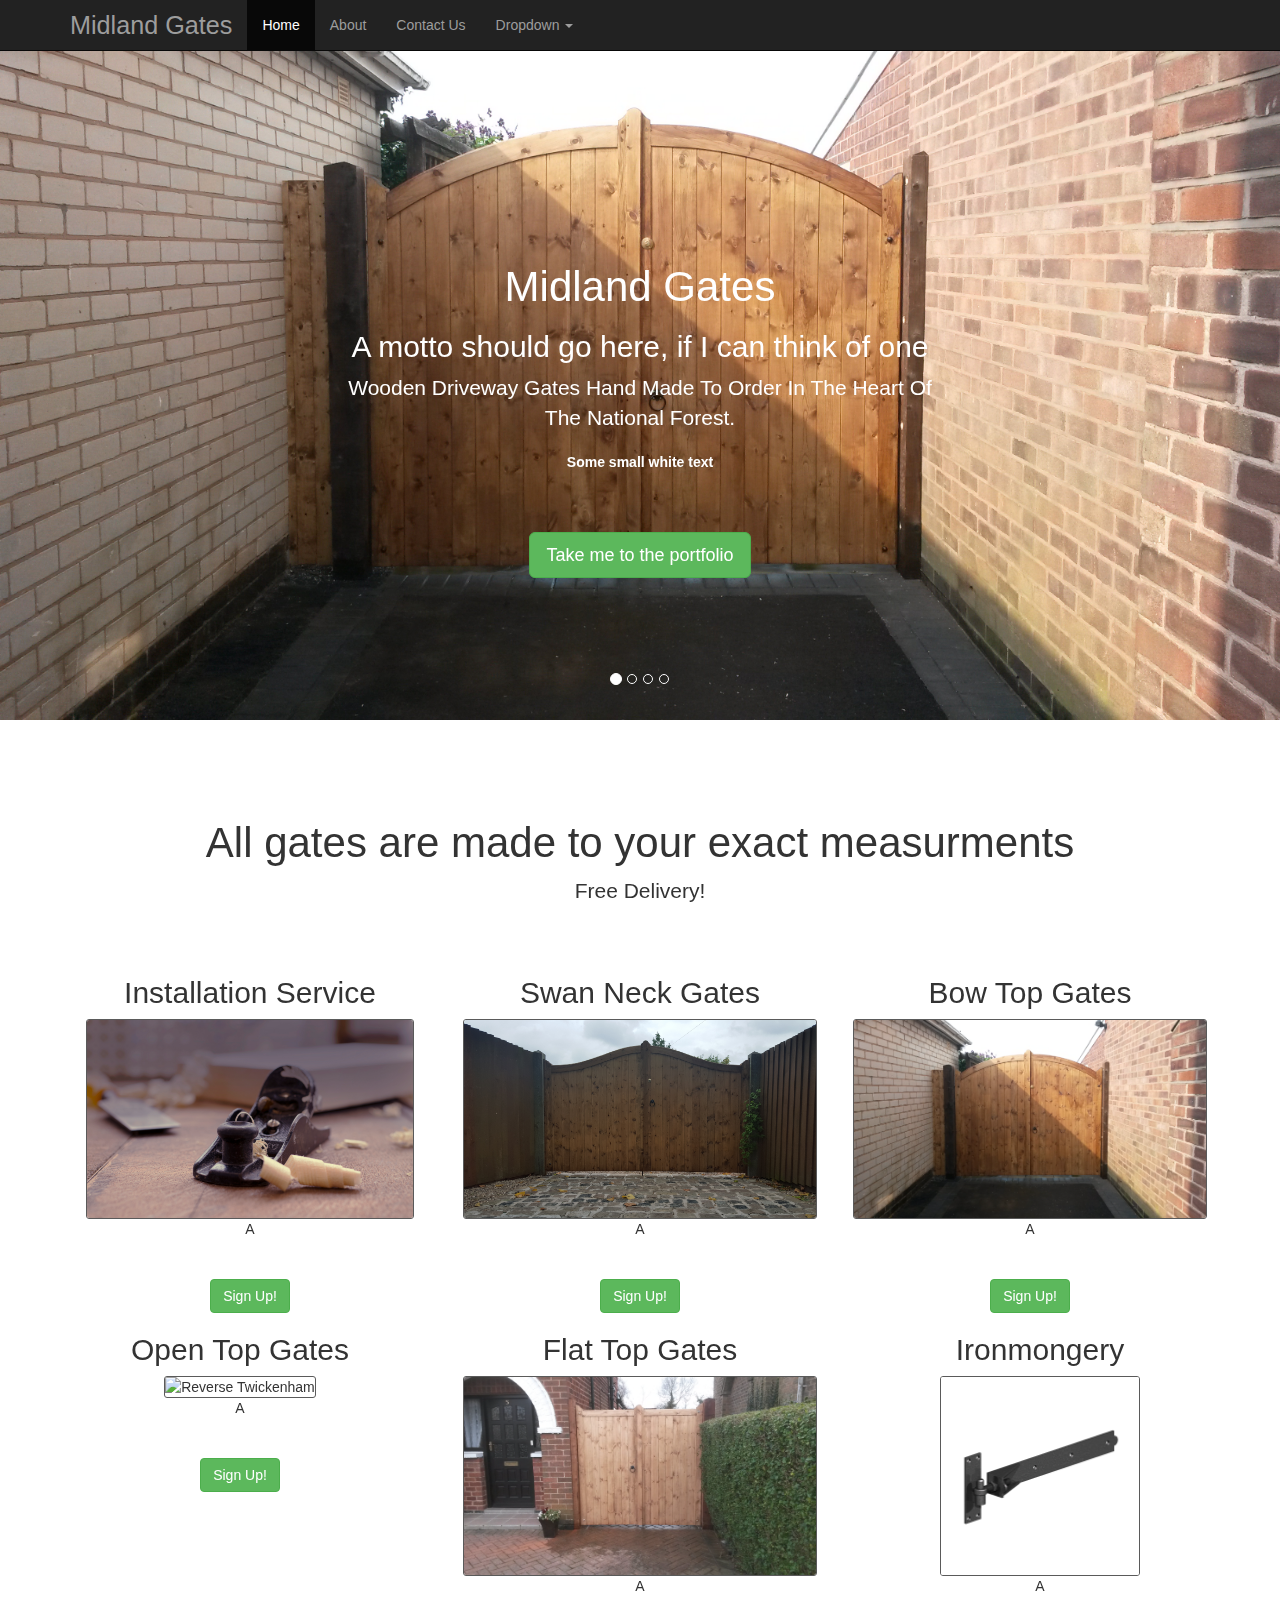
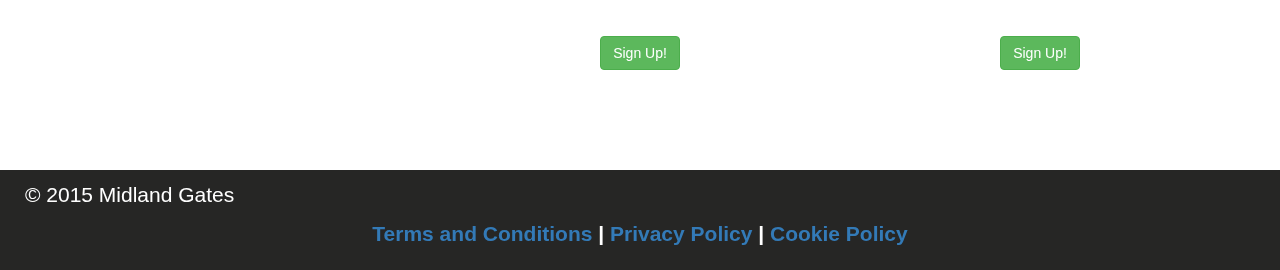
==== index.html @ 7274459f "Index Sync" ====
<!DOCTYPE html>
<html lang="en">
  <head>
    <meta charset="utf-8">
    <meta http-equiv="X-UA-Compatible" content="IE=edge">
    <meta name="viewport" content="width=device-width, initial-scale=1">
    <!-- The above 3 meta tags *must* come first in the head; any other head content must come *after* these tags -->
    <meta name="description" content="">
    <meta name="author" content="">
    <link rel="icon" href="../../favicon.ico">
    <title>Midland Gates</title>

    <!-- Bootstrap -->
    <link href="css/bootstrap.min.css" rel="stylesheet">

    <!-- HTML5 shim and Respond.js for IE8 support of HTML5 elements and media queries -->
    <!-- WARNING: Respond.js doesn't work if you view the page via file:// -->
    <!--[if lt IE 9]>
      <script src="https://oss.maxcdn.com/html5shiv/3.7.2/html5shiv.min.js"></script>
      <script src="https://oss.maxcdn.com/respond/1.4.2/respond.min.js"></script>      
    <![endif]-->
   <link rel="stylesheet" type="text/css" href="css/styles.css">
   <script src="https://ajax.googleapis.com/ajax/libs/jquery/1.11.3/jquery.min.js"></script>
  <script src="http://maxcdn.bootstrapcdn.com/bootstrap/3.3.5/js/bootstrap.min.js"></script>
<style>
  .carousel-inner > .item > img,
  .carousel-inner > .item > a > img {

  }

  
</style>
   
  </head>
  <body> 
      <nav>
    <div class="navbar navbar-inverse navbar-fixed-top">      
      <div class="container">   
        <div class="navbar-header">          
          <a href="" class="navbar-brand">Midland Gates</a>        
          <button type="button" class="navbar-toggle" data-toggle="collapse" data-target=".navbar-collapse">            
            <span class="sr-only">Toggle Navigation</span>            
            <span class="icon-bar"></span>
            <span class="icon-bar"></span>
            <span class="icon-bar"></span>            
          </button>                
        </div>
        
        <div class="collapse navbar-collapse">          
          <ul class="nav navbar-nav">            
            <li class="active"><a href="index.html">Home</a></li>
            <li><a href="about.html">About</a></li>
            <li><a href="contact-us.html">Contact Us</a></li>                    
            <li class="dropdown">
              <a href="#" class="dropdown-toggle" data-toggle="dropdown" role="button" aria-haspopup="true" aria-expanded="false">Dropdown <span class="caret"></span></a>
              <ul class="dropdown-menu">
                <li><a href="#">Action</a></li>
                <li><a href="#">Another action</a></li>
                <li><a href="#">Something else here</a></li>
                <li role="separator" class="divider"></li>
                <li class="dropdown-header">Nav header</li>
                <li><a href="#">Separated link</a></li>
                <li><a href="#">One more separated link</a></li>
              </ul>
            </li>
                           
        </div>        
      </div>           
    </div>    
  </div>
      </nav>
  <div id="home"></div>
  <div class="contentContainer" id="topContainer">
    
      <div class="" id="homeCarousel">
          <div id="myCarousel" class="carousel slide" data-ride="carousel">
              <!-- Indicators -->
              <ol class="carousel-indicators" >
                  <li data-target="#myCarousel" data-slide-to="0" class="active"></li>
                  <li data-target="#myCarousel" data-slide-to="1"></li>
                  <li data-target="#myCarousel" data-slide-to="2"></li>
                  <li data-target="#myCarousel" data-slide-to="3"></li>
              </ol>
              
              <!-- Wrapper for slides -->
              <div class="carousel-inner" role="listbox">
                  <div class="item active">
                      <img class="caroIMG" src="images/bt1.jpg" alt="Chania">
                  </div>
                  
                  <div class="item">
                      <img class="caroIMG" src="images/rt1.jpg" alt="Chania">
                  </div>
                  
                  <div class="item">
                      <img class="caroIMG" src="images/plane.jpg" alt="Flower">
                  </div>
                  
                  <div class="item">
                      <img class="caroIMG" src="images/s1.jpg" alt="Flower">
                  </div>
              </div>
              
              <!-- Left and right controls -->
              
              
          </div>
      </div>
    
    <div class="row" id="headerRow">
      
      
      
      <div class="col-md-6 col-md-offset-3" id="topRow">
        
        
        
      <h1>Midland Gates</h1>
      <h2>A motto should go here, if I can think of one</h2>
      <p class="lead">Wooden Driveway Gates Hand Made To Order In The Heart Of The National Forest.</p>      
      <p class="bold whiteText">Some small white text</p>      
      <form class="marginTop">        
          <input type="submit" class="btn btn-success btn-lg marginTop" value="Take me to the portfolio"/>               
      </form>
      
      </div>      
    </div>         
  </div>

  <div class="container contentContainer" id="about">
  
    <div class="row" class="center">
      <h1 class="center title">All gates are made to your exact measurments</h1>
      <p class="lead center marginBottom">Free Delivery!</p>
    </div>
  
    <div class="row marginBottom center">
      <div class="col-md-4">      
        <h2>Installation Service</h2>
        <img class="imgClass" src="images/plane.jpg" alt="Reverse Twickenham">
        <p>A</p>
        <button class="btn btn-success marginTop">Sign Up!</button>
      </div>
      <div class="col-md-4">      
        <h2>Swan Neck Gates</h2>
        <img class="imgClass" src="images/s2.jpg" alt="Swan Neck Gates">
        <p>A</p>
        <button class="btn btn-success marginTop">Sign Up!</button>
      </div>
      <div class="col-md-4">      
        <h2>Bow Top Gates</h2>
        <img class="imgClass" src="images/bt1.jpg" alt="Swan Neck Gates">
        <p>A</p>
        
        <button class="btn btn-success marginTop">Sign Up!</button>
      </div>
      
      <div class="row marginBottom center">
      <div class="col-md-4">      
        <h2>Open Top Gates</h2>
        <img class="imgClass" src="images/sp1.jpg" alt="Reverse Twickenham">
        <p>A</p>
        <button class="btn btn-success marginTop">Sign Up!</button>
      </div>
      <div class="col-md-4">      
        <h2>Flat Top Gates</h2>
        <img class="imgClass" src="images/ft1.jpg" alt="Swan Neck Gates">
        <p>A</p>
        <button class="btn btn-success marginTop">Sign Up!</button>
      </div>
      <div class="col-md-4">      
        <h2>Ironmongery</h2>
        <img class="imgClass" src="images/hinge1.jpg" alt="Swan Neck Gates">
        <p>A</p>
        
        <button class="btn btn-success marginTop">Sign Up!</button>
      </div>
      
      </div>
    </div>    
  </div>
  
  
  <div class="container whiteText" id="footer">                  
    <p class="lead textMargin">&copy; 2015 Midland Gates</p>
    <p class="lead center bold"> <a href="">Terms and Conditions</a> | <a href="">Privacy Policy</a> | <a href="">Cookie Policy</a></p>
  </div>
  

   


    <!-- jQuery (necessary for Bootstrap's JavaScript plugins) -->
    <script src="https://ajax.googleapis.com/ajax/libs/jquery/1.11.3/jquery.min.js"></script>
    <!-- Include all compiled plugins (below), or include individual files as needed -->
    <script src="js/bootstrap.min.js"></script>    
    <script src="js/homePageOnLoad.js"></script>
    <script>$('.dropdown-toggle').dropdown()</script>  
  </body>
</html>
---- css/styles.css ----
.navbar-brand{
  font-size:1.8em;
}

#topContainer {
/*  background-image: url('../images/s3.JPG');*/
  width:100%;
  background-size:cover;
}

#topRow {
  margin-top:100px;
  text-align:center;
}

#topRow h1{
  font-size:300%
}

.bold{
  font-weight: bold;
}

.marginTop{
  margin-top:30px;
}

.center{
  text-align: center;
}

.title{
  margin-top:100px;
  font-size:300%;
}

.marginBottom{
  margin-bottom:50px;
}

#footer{
  background-color:#262625;
  padding-top:0px;
  width:100%;
  height: 100px;
  
  bottom: 0;
  left: 0;
}

.appstoreImage{
  width:300px;
  margin-top:50px;
}

.whiteText{
  color:white;
}

.imgClass{
  border-radius: 3px;
  border: solid 1px #5a5a5a;
  height:200px;
}

.textMargin{
  margin: 10px;
}

#headerRow {
    color: white;
    z-index: 3;
}

#homeCarousel {
    position: absolute;
    z-index: -1;
}
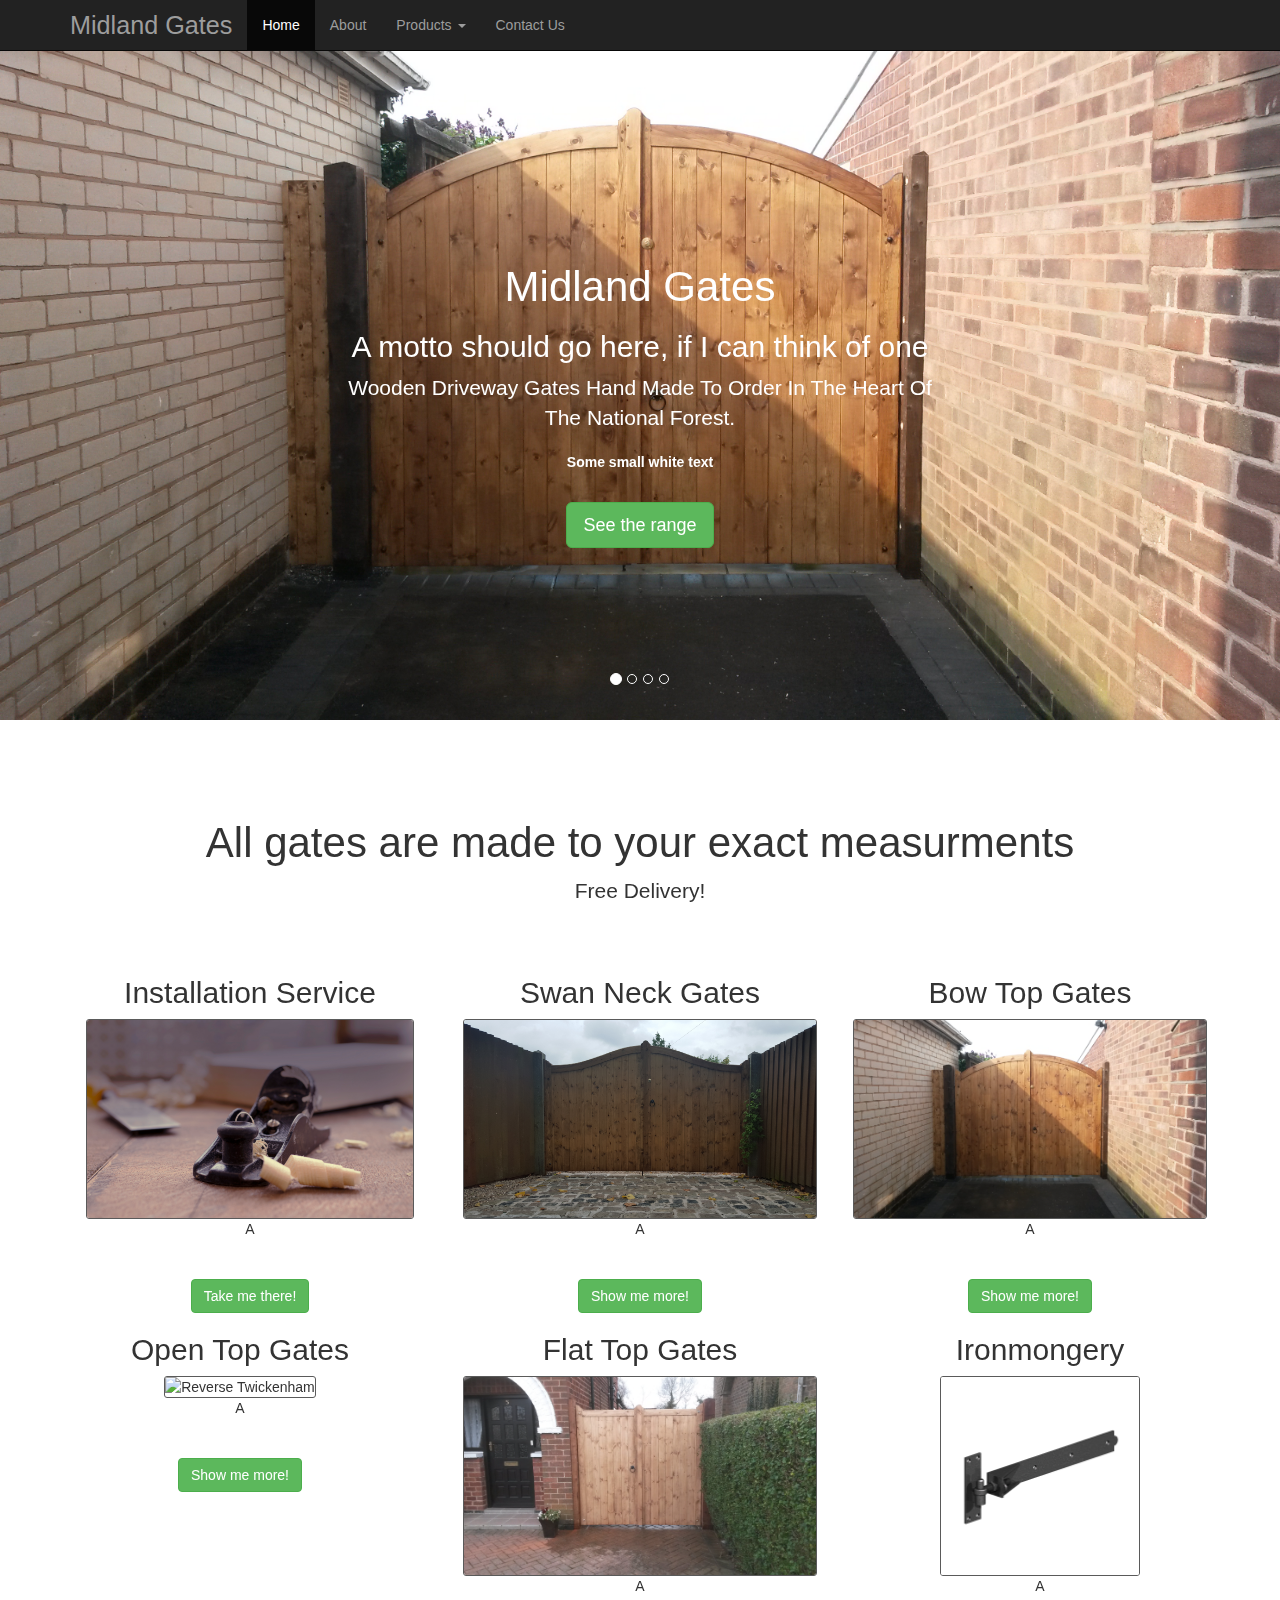
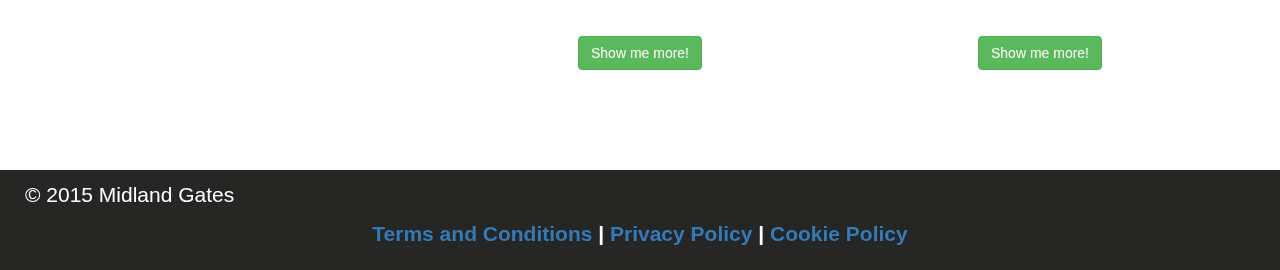
==== commit d726feed: "Added text + links to dropdown and added buttons with links" ====
--- a/index.html
+++ b/index.html
@@ -50,22 +50,23 @@
           <ul class="nav navbar-nav">            
             <li class="active"><a href="index.html">Home</a></li>
             <li><a href="about.html">About</a></li>
-            <li><a href="contact-us.html">Contact Us</a></li>                    
-            <li class="dropdown">
-              <a href="#" class="dropdown-toggle" data-toggle="dropdown" role="button" aria-haspopup="true" aria-expanded="false">Dropdown <span class="caret"></span></a>
+               <li class="dropdown">
+              <a href="#" class="dropdown-toggle" data-toggle="dropdown" role="button" aria-haspopup="true" aria-expanded="false">Products <span class="caret"></span></a>
               <ul class="dropdown-menu">
-                <li><a href="#">Action</a></li>
-                <li><a href="#">Another action</a></li>
-                <li><a href="#">Something else here</a></li>
+                <li><a href="swan-neck-gates.html">Swan Neck Gates</a></li>
+                <li><a href="bow-top-gates.html">Bow Top Gates</a></li>
+                <li><a href="flat-top-gates.html">Flat Top Gates</a></li>
+                <li><a href="open-top-gates.html">Open Top Gates</a></li>
                 <li role="separator" class="divider"></li>
-                <li class="dropdown-header">Nav header</li>
-                <li><a href="#">Separated link</a></li>
-                <li><a href="#">One more separated link</a></li>
-              </ul>
-            </li>
-                           
-        </div>        
-      </div>           
+<!--                <li class="dropdown-header">Nav header</li>-->
+                <li><a href="ironmongery.html">Ironmongery</a></li>
+                <li><a href="installation.html">Installation Service</a></li>
+               </ul>
+               </li>
+               <li><a href="contact-us.html">Contact Us</a></li>              
+            </ul>       
+          </div>        
+        </div>           
     </div>    
   </div>
       </nav>
@@ -119,15 +120,15 @@
       <h2>A motto should go here, if I can think of one</h2>
       <p class="lead">Wooden Driveway Gates Hand Made To Order In The Heart Of The National Forest.</p>      
       <p class="bold whiteText">Some small white text</p>      
-      <form class="marginTop">        
-          <input type="submit" class="btn btn-success btn-lg marginTop" value="Take me to the portfolio"/>               
+      <form class="marginTop">    
+        <a href="#mainContent" class="btn btn-success btn-lg" role="button">See the range</a>
       </form>
       
       </div>      
     </div>         
   </div>
 
-  <div class="container contentContainer" id="about">
+  <div class="container contentContainer" id="mainContent">
   
     <div class="row" class="center">
       <h1 class="center title">All gates are made to your exact measurments</h1>
@@ -139,20 +140,19 @@
         <h2>Installation Service</h2>
         <img class="imgClass" src="images/plane.jpg" alt="Reverse Twickenham">
         <p>A</p>
-        <button class="btn btn-success marginTop">Sign Up!</button>
+        <a href="installation.html" class="btn btn-success marginTop" role="button">Take me there!</a>
       </div>
       <div class="col-md-4">      
         <h2>Swan Neck Gates</h2>
         <img class="imgClass" src="images/s2.jpg" alt="Swan Neck Gates">
         <p>A</p>
-        <button class="btn btn-success marginTop">Sign Up!</button>
+        <a href="swan-neck-gates.html" class="btn btn-success marginTop" role="button">Show me more!</a>
       </div>
       <div class="col-md-4">      
         <h2>Bow Top Gates</h2>
         <img class="imgClass" src="images/bt1.jpg" alt="Swan Neck Gates">
-        <p>A</p>
-        
-        <button class="btn btn-success marginTop">Sign Up!</button>
+        <p>A</p>        
+        <a href="bow-top-gates.html" class="btn btn-success marginTop" role="button">Show me more!</a>
       </div>
       
       <div class="row marginBottom center">
@@ -160,22 +160,20 @@
         <h2>Open Top Gates</h2>
         <img class="imgClass" src="images/sp1.jpg" alt="Reverse Twickenham">
         <p>A</p>
-        <button class="btn btn-success marginTop">Sign Up!</button>
+       <a href="open-top-gates.html" class="btn btn-success marginTop" role="button">Show me more!</a>
       </div>
       <div class="col-md-4">      
         <h2>Flat Top Gates</h2>
         <img class="imgClass" src="images/ft1.jpg" alt="Swan Neck Gates">
         <p>A</p>
-        <button class="btn btn-success marginTop">Sign Up!</button>
+        <a href="flat-top-gates.html" class="btn btn-success marginTop" role="button">Show me more!</a>
       </div>
       <div class="col-md-4">      
         <h2>Ironmongery</h2>
         <img class="imgClass" src="images/hinge1.jpg" alt="Swan Neck Gates">
-        <p>A</p>
-        
-        <button class="btn btn-success marginTop">Sign Up!</button>
-      </div>
-      
+        <p>A</p>        
+       <a href="ironmongery.html" class="btn btn-success marginTop" role="button">Show me more!</a>
+      </div>      
       </div>
     </div>    
   </div>
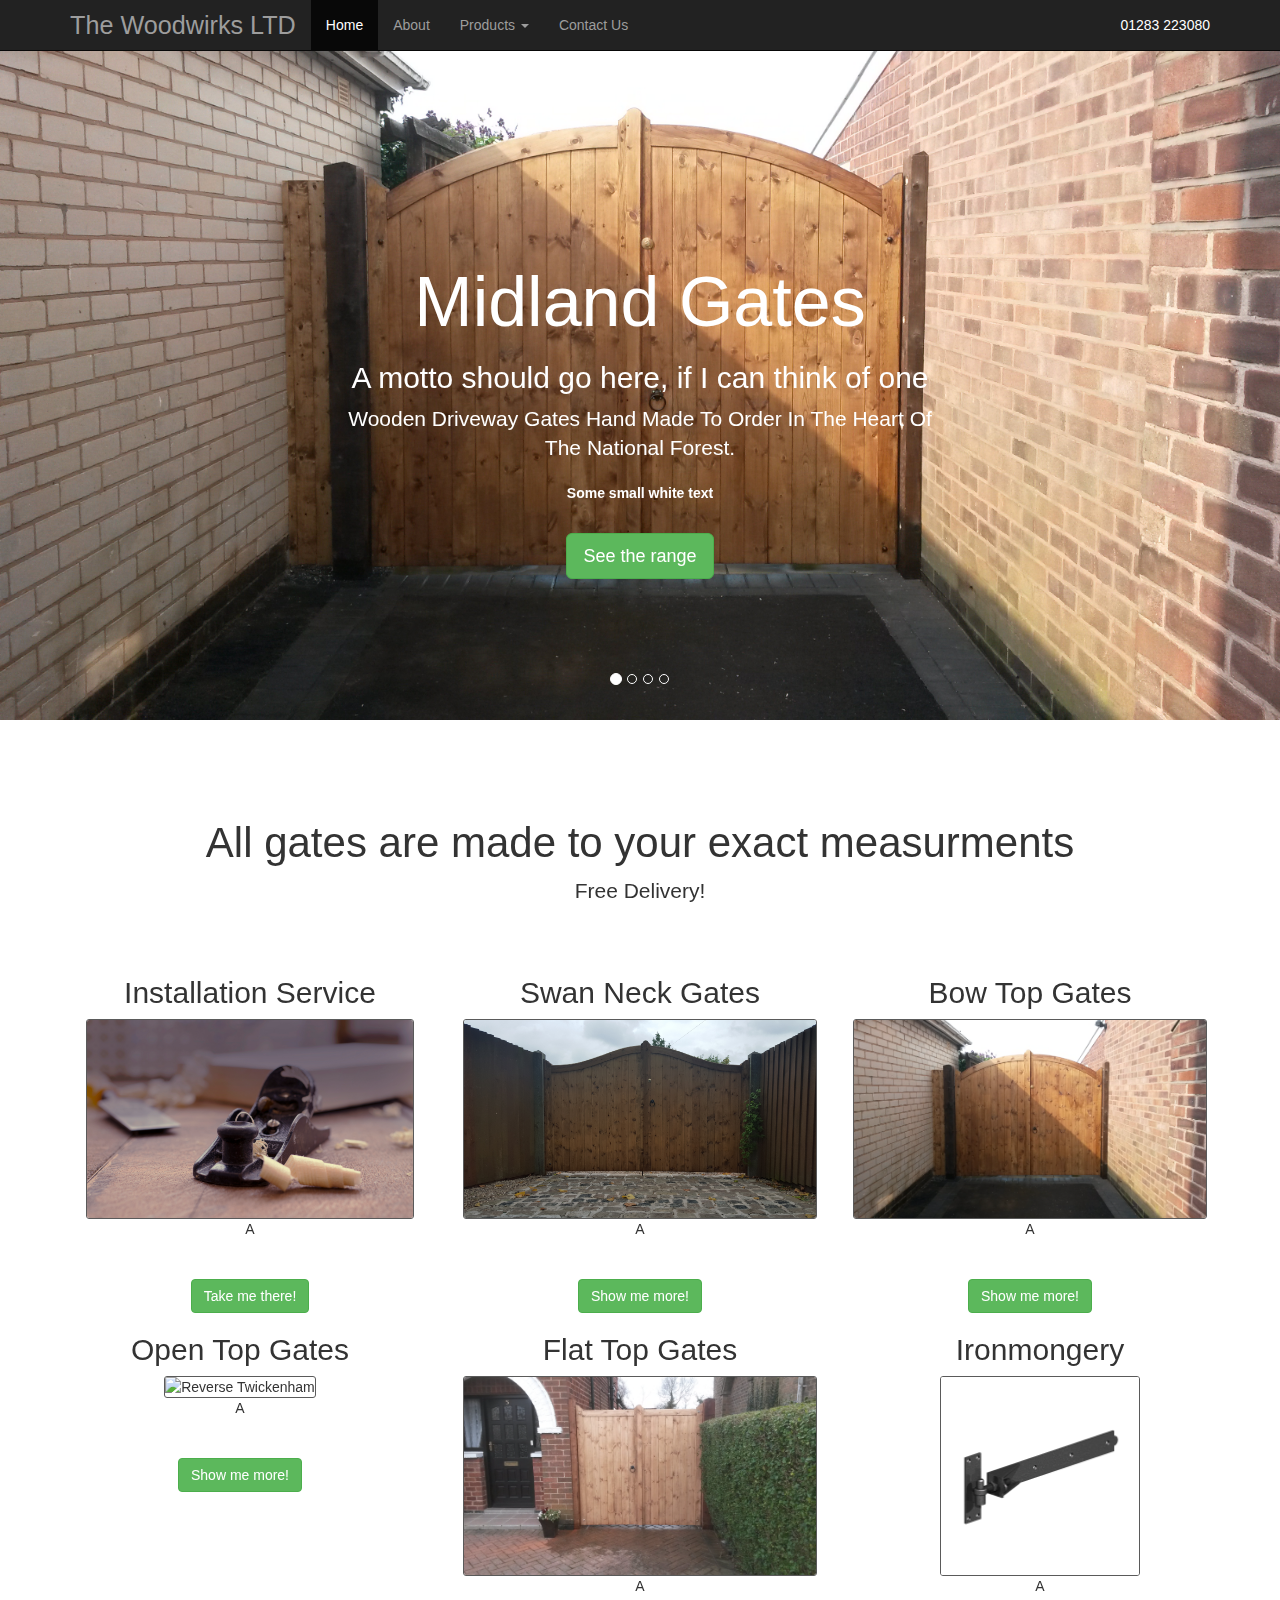
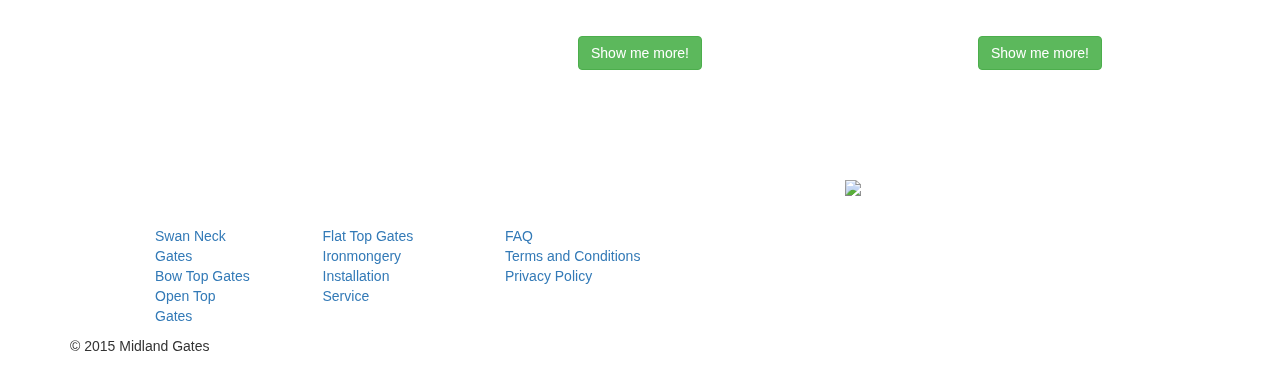
==== commit 26088f88: "Item Update" ====
--- a/index.html
+++ b/index.html
@@ -1,198 +1,228 @@
 <!DOCTYPE html>
 <html lang="en">
-  <head>
+<head>
+    <!-- Meta Data -->
     <meta charset="utf-8">
     <meta http-equiv="X-UA-Compatible" content="IE=edge">
     <meta name="viewport" content="width=device-width, initial-scale=1">
-    <!-- The above 3 meta tags *must* come first in the head; any other head content must come *after* these tags -->
     <meta name="description" content="">
     <meta name="author" content="">
     <link rel="icon" href="../../favicon.ico">
     <title>Midland Gates</title>
 
-    <!-- Bootstrap -->
+    <!-- Links -->
     <link href="css/bootstrap.min.css" rel="stylesheet">
+    <link rel="stylesheet" type="text/css" href="css/styles.css">
+    <script src="https://ajax.googleapis.com/ajax/libs/jquery/1.11.3/jquery.min.js"></script>
+    <script src="http://maxcdn.bootstrapcdn.com/bootstrap/3.3.5/js/bootstrap.min.js"></script>
+   
+</head>
+<body> 
+    
+    <!-- Nav-Bar Section  -->
+    <section>  
+        <nav>
+            <div class="navbar navbar-inverse navbar-fixed-top">      
+                <div class="container">   
+                    <div class="navbar-header">          
+                        <a href="" class="navbar-brand">The Woodwirks LTD</a>        
+                        <button type="button" class="navbar-toggle" data-toggle="collapse" data-target=".navbar-collapse">            
+                            <span class="sr-only">Toggle Navigation</span>            
+                            <span class="icon-bar"></span>
+                            <span class="icon-bar"></span>
+                            <span class="icon-bar"></span>            
+                        </button>                
+                    </div>
+                    
+                    <div class="collapse navbar-collapse">          
+                        <ul class="nav navbar-nav">            
+                            <li class="active"><a href="index.html">Home</a></li>
+                            <li><a href="about.html">About</a></li>
+                            <li class="dropdown">
+                                <a href="#" class="dropdown-toggle" data-toggle="dropdown" role="button" aria-haspopup="true" aria-expanded="false">Products <span class="caret"></span></a>
+                                <ul class="dropdown-menu">
+                                    <li><a href="swan-neck-gates.html">Swan Neck Gates</a></li>
+                                    <li><a href="bow-top-gates.html">Bow Top Gates</a></li>
+                                    <li><a href="flat-top-gates.html">Flat Top Gates</a></li>
+                                    <li><a href="open-top-gates.html">Open Top Gates</a></li>
+                                    <li role="separator" class="divider"></li>
+                                    <li class="dropdown-header">Nav header</li>
+                                    <li><a href="ironmongery.html">Ironmongery</a></li>
+                                    <li><a href="installation.html">Installation Service</a></li>
+                                </ul>
+                            </li>
+                            <li><a href="contact-us.html">Contact Us</a></li>              
+                        </ul>  
+                        <ul class="nav navbar-inverse navbar-right navbar-nav"><li><a style="color: white" href="tel:+441283223080">01283 223080</a></li></ul>
+                    </div>        
+                </div>           
+            </div>    
+        </nav>
+    </section>
+            
+    <!-- Header Slider Section -->
+    <section>
+    <!--    <div id="home"></div>-->
+        <div class="contentContainer" id="topContainer">
+                
+                <div class="" id="homeCarousel">
+                    <div id="myCarousel" class="carousel slide" data-ride="carousel">
+                        <!-- Indicators -->
+                        <ol class="carousel-indicators" >
+                            <li data-target="#myCarousel" data-slide-to="0" class="active"></li>
+                            <li data-target="#myCarousel" data-slide-to="1"></li>
+                            <li data-target="#myCarousel" data-slide-to="2"></li>
+                            <li data-target="#myCarousel" data-slide-to="3"></li>
+                        </ol>
+                        
+                        <!-- Wrapper for slides -->
+                        <div class="carousel-inner" role="listbox">
+                            <div class="item active">
+                                <img class="caroIMG" src="images/bt1.jpg" alt="Chania">
+                            </div>
+                            
+                            <div class="item">
+                                <img class="caroIMG" src="images/rt1.jpg" alt="Chania">
+                            </div>
+                            
+                            <div class="item">
+                                <img class="caroIMG" src="images/sp1.jpg" alt="Flower">
+                            </div>
+                            
+                            <div class="item">
+                                <img class="caroIMG" src="images/s1.jpg" alt="Flower">
+                            </div>
+                        </div>
+                        
+                        <!-- Left and right controls -->
+                        
+                        
+                    </div>
+                </div>
+                
+                <div class="row" id="headerRow">
+                    
+                    <div class="col-md-6 col-md-offset-3" id="topRow">    
+                        <h1 class="headerContent" style="font-size: 500%">Midland Gates</h1>
+                        <h2>A motto should go here, if I can think of one</h2>
+                        <p class="lead">Wooden Driveway Gates Hand Made To Order In The Heart Of The National Forest.</p>      
+                        <p class="bold whiteText">Some small white text</p>      
+                        <form class="marginTop">    
+                            <a data-link="#mainContent" class="btn btn-success btn-lg animatedScroll" role="button">See the range</a>
+                        </form>                        
+                    </div>
+                    
+                </div>         
+        </div>
+    </section>
+        
+    <!-- Main Content Section -->
+    <section>
+        <div class="container contentContainer" id="mainContent">
+            
+            <div class="row" class="center">
+                <h1 class="center title">All gates are made to your exact measurments</h1>
+                <p class="lead center marginBottom">Free Delivery!</p>
+            </div>
+            
+            <div class="row marginBottom center">
+                
+                <div class="col-md-4">      
+                    <h2>Installation Service</h2>
+                    <img class="imgClass" src="images/plane.jpg" alt="Reverse Twickenham">
+                    <p>A</p>
+                    <a href="installation.html" class="btn btn-success marginTop" role="button">Take me there!</a>
+                </div>
+                
+                <div class="col-md-4">      
+                    <h2>Swan Neck Gates</h2>
+                    <img class="imgClass" src="images/s2.jpg" alt="Swan Neck Gates">
+                    <p>A</p>
+                    <a href="swan-neck-gates.html" class="btn btn-success marginTop" role="button">Show me more!</a>
+                </div>
+                
+                <div class="col-md-4">      
+                    <h2>Bow Top Gates</h2>
+                    <img class="imgClass" src="images/bt1.jpg" alt="Swan Neck Gates">
+                    <p>A</p>        
+                    <a href="bow-top-gates.html" class="btn btn-success marginTop" role="button">Show me more!</a>
+                </div>
+                
+                <div class="row marginBottom center">
+                    <div class="col-md-4">      
+                        <h2>Open Top Gates</h2>
+                        <img class="imgClass" src="images/sp1.jpg" alt="Reverse Twickenham">
+                        <p>A</p>
+                        <a href="open-top-gates.html" class="btn btn-success marginTop" role="button">Show me more!</a>
+                    </div>
+                    <div class="col-md-4">      
+                        <h2>Flat Top Gates</h2>
+                        <img class="imgClass" src="images/ft1.jpg" alt="Swan Neck Gates">
+                        <p>A</p>
+                        <a href="flat-top-gates.html" class="btn btn-success marginTop" role="button">Show me more!</a>
+                    </div>
+                    <div class="col-md-4">      
+                        <h2>Ironmongery</h2>
+                        <img class="imgClass" src="images/hinge1.jpg" alt="Swan Neck Gates">
+                        <p>A</p>        
+                        <a href="ironmongery.html" class="btn btn-success marginTop" role="button">Show me more!</a>
+                    </div>      
+                </div>
+                
+            </div>    
+            
+        </div>
+    </section>
+    
+    <!-- Footer Section -->
+    <section>
+        <div class="container whiteText footerCols">  
+            <div class="col-md-8">
+                <div class="col-md-6">
+                    <h3 style="">Products/Services</h3>
+                    <div class="col-md-6">
+                        <ul>
+                            <li><a>Swan Neck Gates</a></li>
+                            <li><a>Bow Top Gates</a></li>
+                            <li><a>Open Top Gates</a></li>
+                        </ul>    
+                    </div>
+                    <div class="col-md-6">
+                        <ul>
+                            <li><a>Flat Top Gates</a></li>
+                            <li><a>Ironmongery</a></li>
+                            <li><a>Installation Service</a></li>
+                        </ul>
+                    </div>    
+                </div>
+                <div class="col-md-6">
+                    <h3>Mid Col Title</h3>
+                    <ul>
+                        <li><a>FAQ</a></li>
+                        <li><a>Terms and Conditions</a></li>
+                        <li><a>Privacy Policy</a></li>
+                    </ul>
+                </div>
+            </div>
+            <div class="col-md-4" id="rightFooterCol">
+                <img style="padding-top: 10px" src="https://www.paypalobjects.com/webstatic/mktg/Logo/AM_SbyPP_mc_vs_ms_ae_UK.png">
+            </div> 
+        </div>
+        <div class="seperator"></div>
+        
+        <div class="container bottomFooter">
+        <!--      <p class="lead center bold"> <a href="">Terms and Conditions</a> | <a href="">Privacy Policy</a> | <a href="">Cookie Policy</a></p>-->
+        <p>&copy; 2015 Midland Gates</p>
+    </div>
+    </section>
+    
+    <!-- Script Links --> 
+    <section>
+        <script src="https://ajax.googleapis.com/ajax/libs/jquery/1.11.3/jquery.min.js"></script>
+        <script src="js/bootstrap.min.js"></script>    
+        <script src="js/homePageOnLoad.js"></script>
+        <script src="js/linkscroll.js"></script>
+    </section>
 
-    <!-- HTML5 shim and Respond.js for IE8 support of HTML5 elements and media queries -->
-    <!-- WARNING: Respond.js doesn't work if you view the page via file:// -->
-    <!--[if lt IE 9]>
-      <script src="https://oss.maxcdn.com/html5shiv/3.7.2/html5shiv.min.js"></script>
-      <script src="https://oss.maxcdn.com/respond/1.4.2/respond.min.js"></script>      
-    <![endif]-->
-   <link rel="stylesheet" type="text/css" href="css/styles.css">
-   <script src="https://ajax.googleapis.com/ajax/libs/jquery/1.11.3/jquery.min.js"></script>
-  <script src="http://maxcdn.bootstrapcdn.com/bootstrap/3.3.5/js/bootstrap.min.js"></script>
-<style>
-  .carousel-inner > .item > img,
-  .carousel-inner > .item > a > img {
-
-  }
-
-  
-</style>
-   
-  </head>
-  <body> 
-      <nav>
-    <div class="navbar navbar-inverse navbar-fixed-top">      
-      <div class="container">   
-        <div class="navbar-header">          
-          <a href="" class="navbar-brand">Midland Gates</a>        
-          <button type="button" class="navbar-toggle" data-toggle="collapse" data-target=".navbar-collapse">            
-            <span class="sr-only">Toggle Navigation</span>            
-            <span class="icon-bar"></span>
-            <span class="icon-bar"></span>
-            <span class="icon-bar"></span>            
-          </button>                
-        </div>
-        
-        <div class="collapse navbar-collapse">          
-          <ul class="nav navbar-nav">            
-            <li class="active"><a href="index.html">Home</a></li>
-            <li><a href="about.html">About</a></li>
-               <li class="dropdown">
-              <a href="#" class="dropdown-toggle" data-toggle="dropdown" role="button" aria-haspopup="true" aria-expanded="false">Products <span class="caret"></span></a>
-              <ul class="dropdown-menu">
-                <li><a href="swan-neck-gates.html">Swan Neck Gates</a></li>
-                <li><a href="bow-top-gates.html">Bow Top Gates</a></li>
-                <li><a href="flat-top-gates.html">Flat Top Gates</a></li>
-                <li><a href="open-top-gates.html">Open Top Gates</a></li>
-                <li role="separator" class="divider"></li>
-<!--                <li class="dropdown-header">Nav header</li>-->
-                <li><a href="ironmongery.html">Ironmongery</a></li>
-                <li><a href="installation.html">Installation Service</a></li>
-               </ul>
-               </li>
-               <li><a href="contact-us.html">Contact Us</a></li>              
-            </ul>       
-          </div>        
-        </div>           
-    </div>    
-  </div>
-      </nav>
-  <div id="home"></div>
-  <div class="contentContainer" id="topContainer">
-    
-      <div class="" id="homeCarousel">
-          <div id="myCarousel" class="carousel slide" data-ride="carousel">
-              <!-- Indicators -->
-              <ol class="carousel-indicators" >
-                  <li data-target="#myCarousel" data-slide-to="0" class="active"></li>
-                  <li data-target="#myCarousel" data-slide-to="1"></li>
-                  <li data-target="#myCarousel" data-slide-to="2"></li>
-                  <li data-target="#myCarousel" data-slide-to="3"></li>
-              </ol>
-              
-              <!-- Wrapper for slides -->
-              <div class="carousel-inner" role="listbox">
-                  <div class="item active">
-                      <img class="caroIMG" src="images/bt1.jpg" alt="Chania">
-                  </div>
-                  
-                  <div class="item">
-                      <img class="caroIMG" src="images/rt1.jpg" alt="Chania">
-                  </div>
-                  
-                  <div class="item">
-                      <img class="caroIMG" src="images/plane.jpg" alt="Flower">
-                  </div>
-                  
-                  <div class="item">
-                      <img class="caroIMG" src="images/s1.jpg" alt="Flower">
-                  </div>
-              </div>
-              
-              <!-- Left and right controls -->
-              
-              
-          </div>
-      </div>
-    
-    <div class="row" id="headerRow">
-      
-      
-      
-      <div class="col-md-6 col-md-offset-3" id="topRow">
-        
-        
-        
-      <h1>Midland Gates</h1>
-      <h2>A motto should go here, if I can think of one</h2>
-      <p class="lead">Wooden Driveway Gates Hand Made To Order In The Heart Of The National Forest.</p>      
-      <p class="bold whiteText">Some small white text</p>      
-      <form class="marginTop">    
-        <a href="#mainContent" class="btn btn-success btn-lg" role="button">See the range</a>
-      </form>
-      
-      </div>      
-    </div>         
-  </div>
-
-  <div class="container contentContainer" id="mainContent">
-  
-    <div class="row" class="center">
-      <h1 class="center title">All gates are made to your exact measurments</h1>
-      <p class="lead center marginBottom">Free Delivery!</p>
-    </div>
-  
-    <div class="row marginBottom center">
-      <div class="col-md-4">      
-        <h2>Installation Service</h2>
-        <img class="imgClass" src="images/plane.jpg" alt="Reverse Twickenham">
-        <p>A</p>
-        <a href="installation.html" class="btn btn-success marginTop" role="button">Take me there!</a>
-      </div>
-      <div class="col-md-4">      
-        <h2>Swan Neck Gates</h2>
-        <img class="imgClass" src="images/s2.jpg" alt="Swan Neck Gates">
-        <p>A</p>
-        <a href="swan-neck-gates.html" class="btn btn-success marginTop" role="button">Show me more!</a>
-      </div>
-      <div class="col-md-4">      
-        <h2>Bow Top Gates</h2>
-        <img class="imgClass" src="images/bt1.jpg" alt="Swan Neck Gates">
-        <p>A</p>        
-        <a href="bow-top-gates.html" class="btn btn-success marginTop" role="button">Show me more!</a>
-      </div>
-      
-      <div class="row marginBottom center">
-      <div class="col-md-4">      
-        <h2>Open Top Gates</h2>
-        <img class="imgClass" src="images/sp1.jpg" alt="Reverse Twickenham">
-        <p>A</p>
-       <a href="open-top-gates.html" class="btn btn-success marginTop" role="button">Show me more!</a>
-      </div>
-      <div class="col-md-4">      
-        <h2>Flat Top Gates</h2>
-        <img class="imgClass" src="images/ft1.jpg" alt="Swan Neck Gates">
-        <p>A</p>
-        <a href="flat-top-gates.html" class="btn btn-success marginTop" role="button">Show me more!</a>
-      </div>
-      <div class="col-md-4">      
-        <h2>Ironmongery</h2>
-        <img class="imgClass" src="images/hinge1.jpg" alt="Swan Neck Gates">
-        <p>A</p>        
-       <a href="ironmongery.html" class="btn btn-success marginTop" role="button">Show me more!</a>
-      </div>      
-      </div>
-    </div>    
-  </div>
-  
-  
-  <div class="container whiteText" id="footer">                  
-    <p class="lead textMargin">&copy; 2015 Midland Gates</p>
-    <p class="lead center bold"> <a href="">Terms and Conditions</a> | <a href="">Privacy Policy</a> | <a href="">Cookie Policy</a></p>
-  </div>
-  
-
-   
-
-
-    <!-- jQuery (necessary for Bootstrap's JavaScript plugins) -->
-    <script src="https://ajax.googleapis.com/ajax/libs/jquery/1.11.3/jquery.min.js"></script>
-    <!-- Include all compiled plugins (below), or include individual files as needed -->
-    <script src="js/bootstrap.min.js"></script>    
-    <script src="js/homePageOnLoad.js"></script>
-    <script>$('.dropdown-toggle').dropdown()</script>  
-  </body>
+</body>
 </html>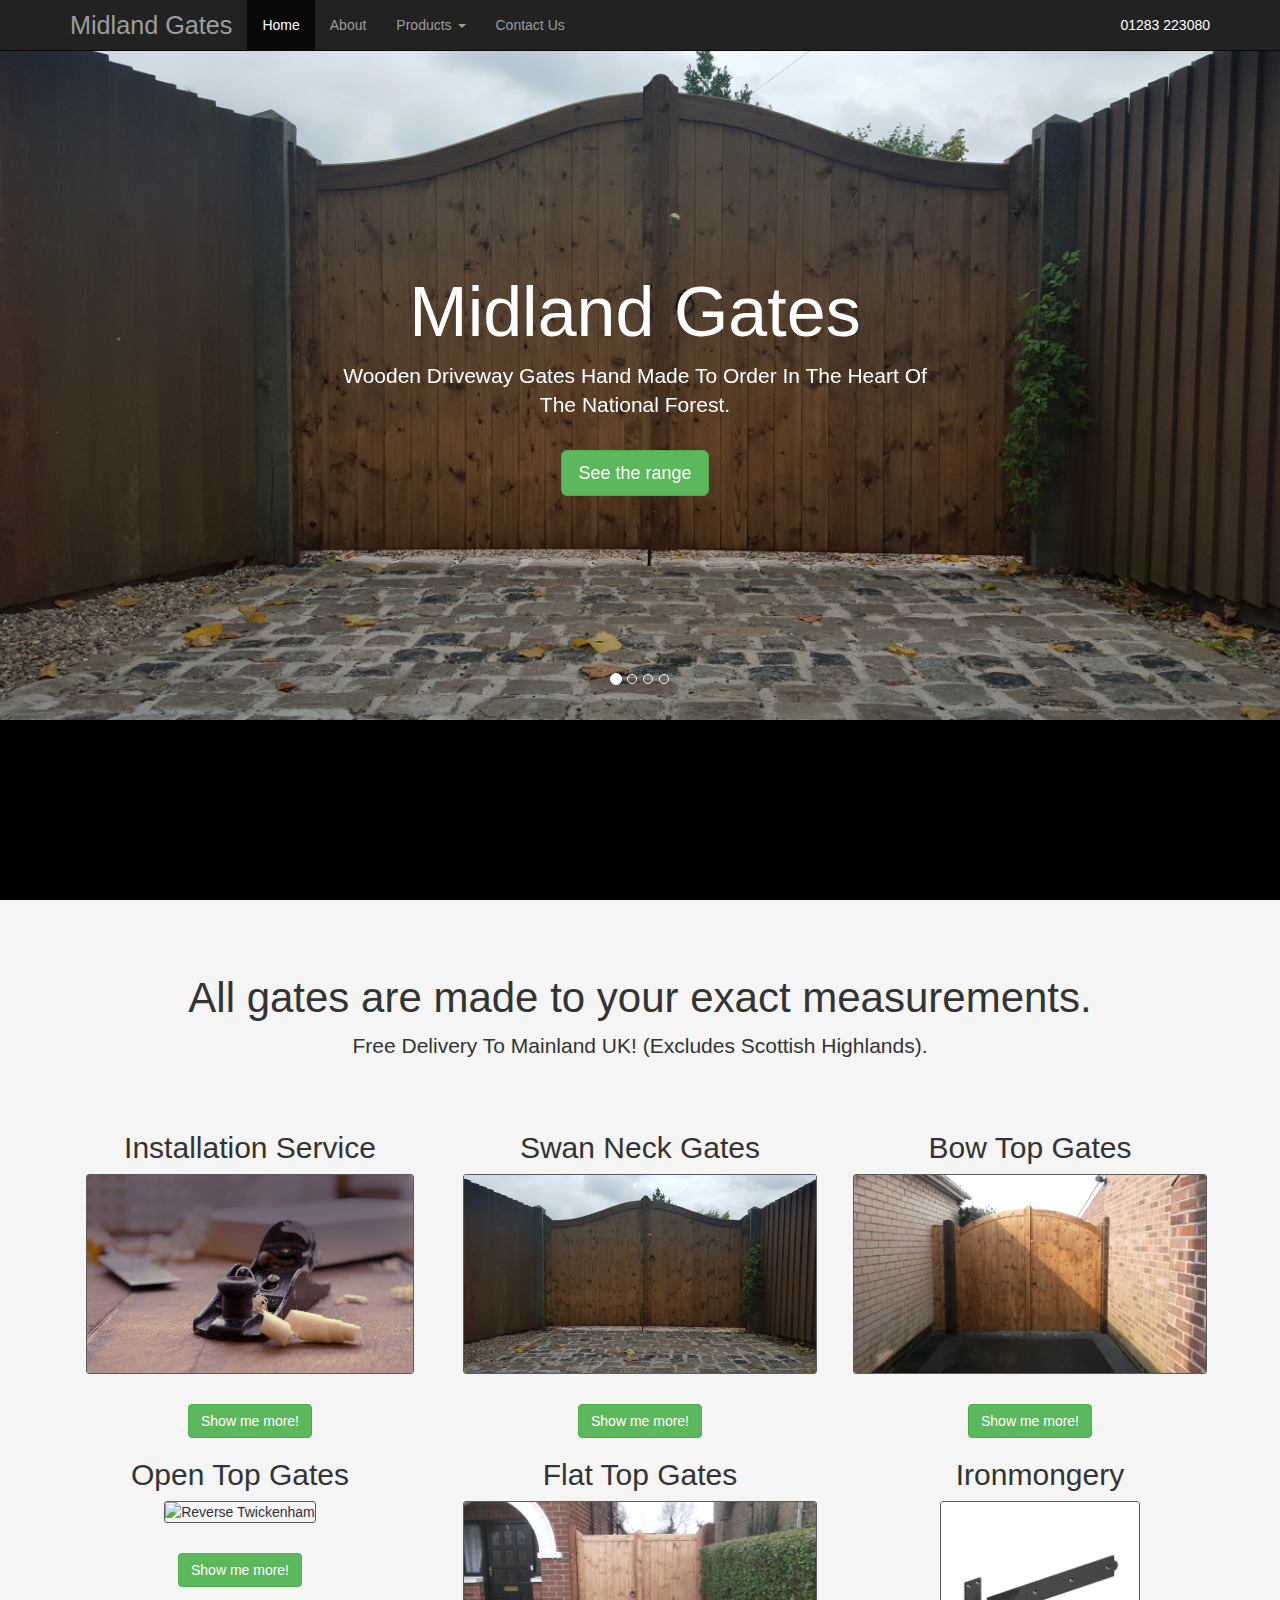
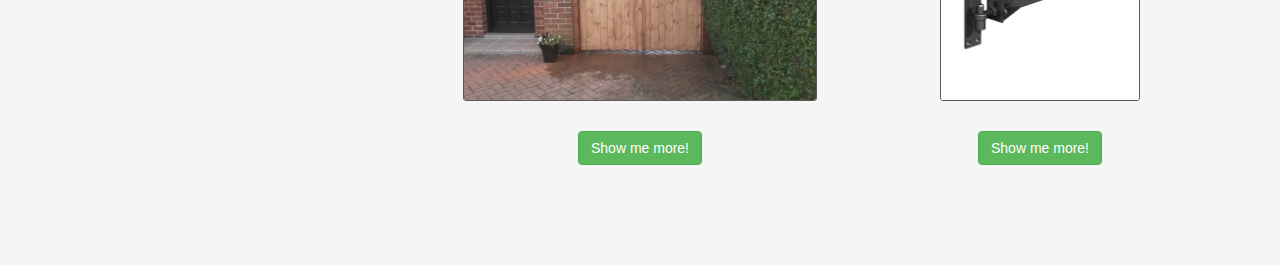
==== commit fe748b2b: "4ryryt" ====
--- a/index.html
+++ b/index.html
@@ -20,46 +20,9 @@
 <body> 
     
     <!-- Nav-Bar Section  -->
-    <section>  
-        <nav>
-            <div class="navbar navbar-inverse navbar-fixed-top">      
-                <div class="container">   
-                    <div class="navbar-header">          
-                        <a href="" class="navbar-brand">The Woodwirks LTD</a>        
-                        <button type="button" class="navbar-toggle" data-toggle="collapse" data-target=".navbar-collapse">            
-                            <span class="sr-only">Toggle Navigation</span>            
-                            <span class="icon-bar"></span>
-                            <span class="icon-bar"></span>
-                            <span class="icon-bar"></span>            
-                        </button>                
-                    </div>
-                    
-                    <div class="collapse navbar-collapse">          
-                        <ul class="nav navbar-nav">            
-                            <li class="active"><a href="index.html">Home</a></li>
-                            <li><a href="about.html">About</a></li>
-                            <li class="dropdown">
-                                <a href="#" class="dropdown-toggle" data-toggle="dropdown" role="button" aria-haspopup="true" aria-expanded="false">Products <span class="caret"></span></a>
-                                <ul class="dropdown-menu">
-                                    <li><a href="swan-neck-gates.html">Swan Neck Gates</a></li>
-                                    <li><a href="bow-top-gates.html">Bow Top Gates</a></li>
-                                    <li><a href="flat-top-gates.html">Flat Top Gates</a></li>
-                                    <li><a href="open-top-gates.html">Open Top Gates</a></li>
-                                    <li role="separator" class="divider"></li>
-                                    <li class="dropdown-header">Nav header</li>
-                                    <li><a href="ironmongery.html">Ironmongery</a></li>
-                                    <li><a href="installation.html">Installation Service</a></li>
-                                </ul>
-                            </li>
-                            <li><a href="contact-us.html">Contact Us</a></li>              
-                        </ul>  
-                        <ul class="nav navbar-inverse navbar-right navbar-nav"><li><a style="color: white" href="tel:+441283223080">01283 223080</a></li></ul>
-                    </div>        
-                </div>           
-            </div>    
-        </nav>
-    </section>
-            
+    <section>
+        <script src="js/navTemplate.js"></script>
+    </section>   
     <!-- Header Slider Section -->
     <section>
     <!--    <div id="home"></div>-->
@@ -78,11 +41,11 @@
                         <!-- Wrapper for slides -->
                         <div class="carousel-inner" role="listbox">
                             <div class="item active">
-                                <img class="caroIMG" src="images/bt1.jpg" alt="Chania">
+                                <img class="caroIMG" src="images/s2.jpg" alt="Chania">
                             </div>
                             
                             <div class="item">
-                                <img class="caroIMG" src="images/rt1.jpg" alt="Chania">
+                                <img class="caroIMG" src="images/s1.JPG" alt="Chania">
                             </div>
                             
                             <div class="item">
@@ -90,7 +53,7 @@
                             </div>
                             
                             <div class="item">
-                                <img class="caroIMG" src="images/s1.jpg" alt="Flower">
+                                <img class="caroIMG" src="images/bt1.jpg" alt="Flower">
                             </div>
                         </div>
                         
@@ -104,9 +67,7 @@
                     
                     <div class="col-md-6 col-md-offset-3" id="topRow">    
                         <h1 class="headerContent" style="font-size: 500%">Midland Gates</h1>
-                        <h2>A motto should go here, if I can think of one</h2>
                         <p class="lead">Wooden Driveway Gates Hand Made To Order In The Heart Of The National Forest.</p>      
-                        <p class="bold whiteText">Some small white text</p>      
                         <form class="marginTop">    
                             <a data-link="#mainContent" class="btn btn-success btn-lg animatedScroll" role="button">See the range</a>
                         </form>                        
@@ -121,8 +82,8 @@
         <div class="container contentContainer" id="mainContent">
             
             <div class="row" class="center">
-                <h1 class="center title">All gates are made to your exact measurments</h1>
-                <p class="lead center marginBottom">Free Delivery!</p>
+                <h1 class="center title">All gates are made to your exact measurements.</h1>
+                <p class="lead center marginBottom">Free Delivery To Mainland UK! (Excludes Scottish Highlands).</p>
             </div>
             
             <div class="row marginBottom center">
@@ -130,21 +91,21 @@
                 <div class="col-md-4">      
                     <h2>Installation Service</h2>
                     <img class="imgClass" src="images/plane.jpg" alt="Reverse Twickenham">
-                    <p>A</p>
-                    <a href="installation.html" class="btn btn-success marginTop" role="button">Take me there!</a>
+                    <br />
+                    <a href="installation.html" class="btn btn-success marginTop" role="button">Show me more!</a>
                 </div>
                 
                 <div class="col-md-4">      
                     <h2>Swan Neck Gates</h2>
                     <img class="imgClass" src="images/s2.jpg" alt="Swan Neck Gates">
-                    <p>A</p>
+                    <br />
                     <a href="swan-neck-gates.html" class="btn btn-success marginTop" role="button">Show me more!</a>
                 </div>
                 
                 <div class="col-md-4">      
                     <h2>Bow Top Gates</h2>
                     <img class="imgClass" src="images/bt1.jpg" alt="Swan Neck Gates">
-                    <p>A</p>        
+                    <br />
                     <a href="bow-top-gates.html" class="btn btn-success marginTop" role="button">Show me more!</a>
                 </div>
                 
@@ -152,19 +113,19 @@
                     <div class="col-md-4">      
                         <h2>Open Top Gates</h2>
                         <img class="imgClass" src="images/sp1.jpg" alt="Reverse Twickenham">
-                        <p>A</p>
+                        <br />
                         <a href="open-top-gates.html" class="btn btn-success marginTop" role="button">Show me more!</a>
                     </div>
                     <div class="col-md-4">      
                         <h2>Flat Top Gates</h2>
                         <img class="imgClass" src="images/ft1.jpg" alt="Swan Neck Gates">
-                        <p>A</p>
-                        <a href="flat-top-gates.html" class="btn btn-success marginTop" role="button">Show me more!</a>
+                        <a href="wooden-driveway-gates.html" class="btn btn-success marginTop" role="button">Show me more!</a>
+                        <br />
                     </div>
                     <div class="col-md-4">      
                         <h2>Ironmongery</h2>
                         <img class="imgClass" src="images/hinge1.jpg" alt="Swan Neck Gates">
-                        <p>A</p>        
+                        <br />        
                         <a href="ironmongery.html" class="btn btn-success marginTop" role="button">Show me more!</a>
                     </div>      
                 </div>
@@ -176,44 +137,7 @@
     
     <!-- Footer Section -->
     <section>
-        <div class="container whiteText footerCols">  
-            <div class="col-md-8">
-                <div class="col-md-6">
-                    <h3 style="">Products/Services</h3>
-                    <div class="col-md-6">
-                        <ul>
-                            <li><a>Swan Neck Gates</a></li>
-                            <li><a>Bow Top Gates</a></li>
-                            <li><a>Open Top Gates</a></li>
-                        </ul>    
-                    </div>
-                    <div class="col-md-6">
-                        <ul>
-                            <li><a>Flat Top Gates</a></li>
-                            <li><a>Ironmongery</a></li>
-                            <li><a>Installation Service</a></li>
-                        </ul>
-                    </div>    
-                </div>
-                <div class="col-md-6">
-                    <h3>Mid Col Title</h3>
-                    <ul>
-                        <li><a>FAQ</a></li>
-                        <li><a>Terms and Conditions</a></li>
-                        <li><a>Privacy Policy</a></li>
-                    </ul>
-                </div>
-            </div>
-            <div class="col-md-4" id="rightFooterCol">
-                <img style="padding-top: 10px" src="https://www.paypalobjects.com/webstatic/mktg/Logo/AM_SbyPP_mc_vs_ms_ae_UK.png">
-            </div> 
-        </div>
-        <div class="seperator"></div>
-        
-        <div class="container bottomFooter">
-        <!--      <p class="lead center bold"> <a href="">Terms and Conditions</a> | <a href="">Privacy Policy</a> | <a href="">Cookie Policy</a></p>-->
-        <p>&copy; 2015 Midland Gates</p>
-    </div>
+        <script src="js/footerTemplate.js"></script> 
     </section>
     
     <!-- Script Links --> 
--- a/css/styles.css
+++ b/css/styles.css
@@ -1,3 +1,7 @@
+body {
+    background-color: #f5f5f5;
+}
+
 .navbar-brand{
   font-size:1.8em;
 }
@@ -5,6 +9,7 @@
 #topContainer {
 /*  background-image: url('../images/s3.JPG');*/
   width:100%;
+    background-color: black;
   background-size:cover;
 }
 
@@ -30,7 +35,7 @@
 }
 
 .title{
-  margin-top:100px;
+  margin-top:75px;
   font-size:300%;
 }
 
@@ -38,11 +43,11 @@
   margin-bottom:50px;
 }
 
-#footer{
-  background-color:#262625;
+.footer{
+  background-color:#101010;
   padding-top:0px;
   width:100%;
-  height: 100px;
+  
   
   bottom: 0;
   left: 0;
@@ -63,16 +68,69 @@
   height:200px;
 }
 
+.imgLarge{
+    width: 100%;
+    border-radius: 3px;
+    border: solid 1px #5a5a5a
+}
 .textMargin{
   margin: 10px;
 }
 
 #headerRow {
     color: white;
+    position: absolute;
+    width: 100%;
+    top: 10px;
+    left: 10px;
     z-index: 3;
 }
 
-#homeCarousel {
-    position: absolute;
-    z-index: -1;
-}+.footerCols {
+    height:auto;
+    background-color: #101010;
+    width: 100%;
+}
+ 
+#footerMidCol {
+    border-right-color: black;
+    border-right-style: solid;
+    border-right-width: 2px;
+    border-left-color: black;
+    border-left-style: solid;
+    border-left-width: 2px;
+    
+}
+
+.seperator {
+    background-color: #101010;
+    width: 100%;
+    height: 15px;
+}
+
+.bottomFooter {
+    width: 100%;
+    background-color: black;
+    color: white;
+    height: 45px;
+}
+
+.bottomFooter p {
+    padding-top: 10px;
+    padding-bottom: 10px;
+    padding-left: 5%;
+}
+
+
+/*Media Queries*/
+@media screen and (min-width: 992px) {
+    .rightFooterCol {
+        text-align: right;
+    }
+}
+
+@media screen and (max-width: 992px) {
+    .rightFooterCol {
+        text-align: left;
+    }
+}
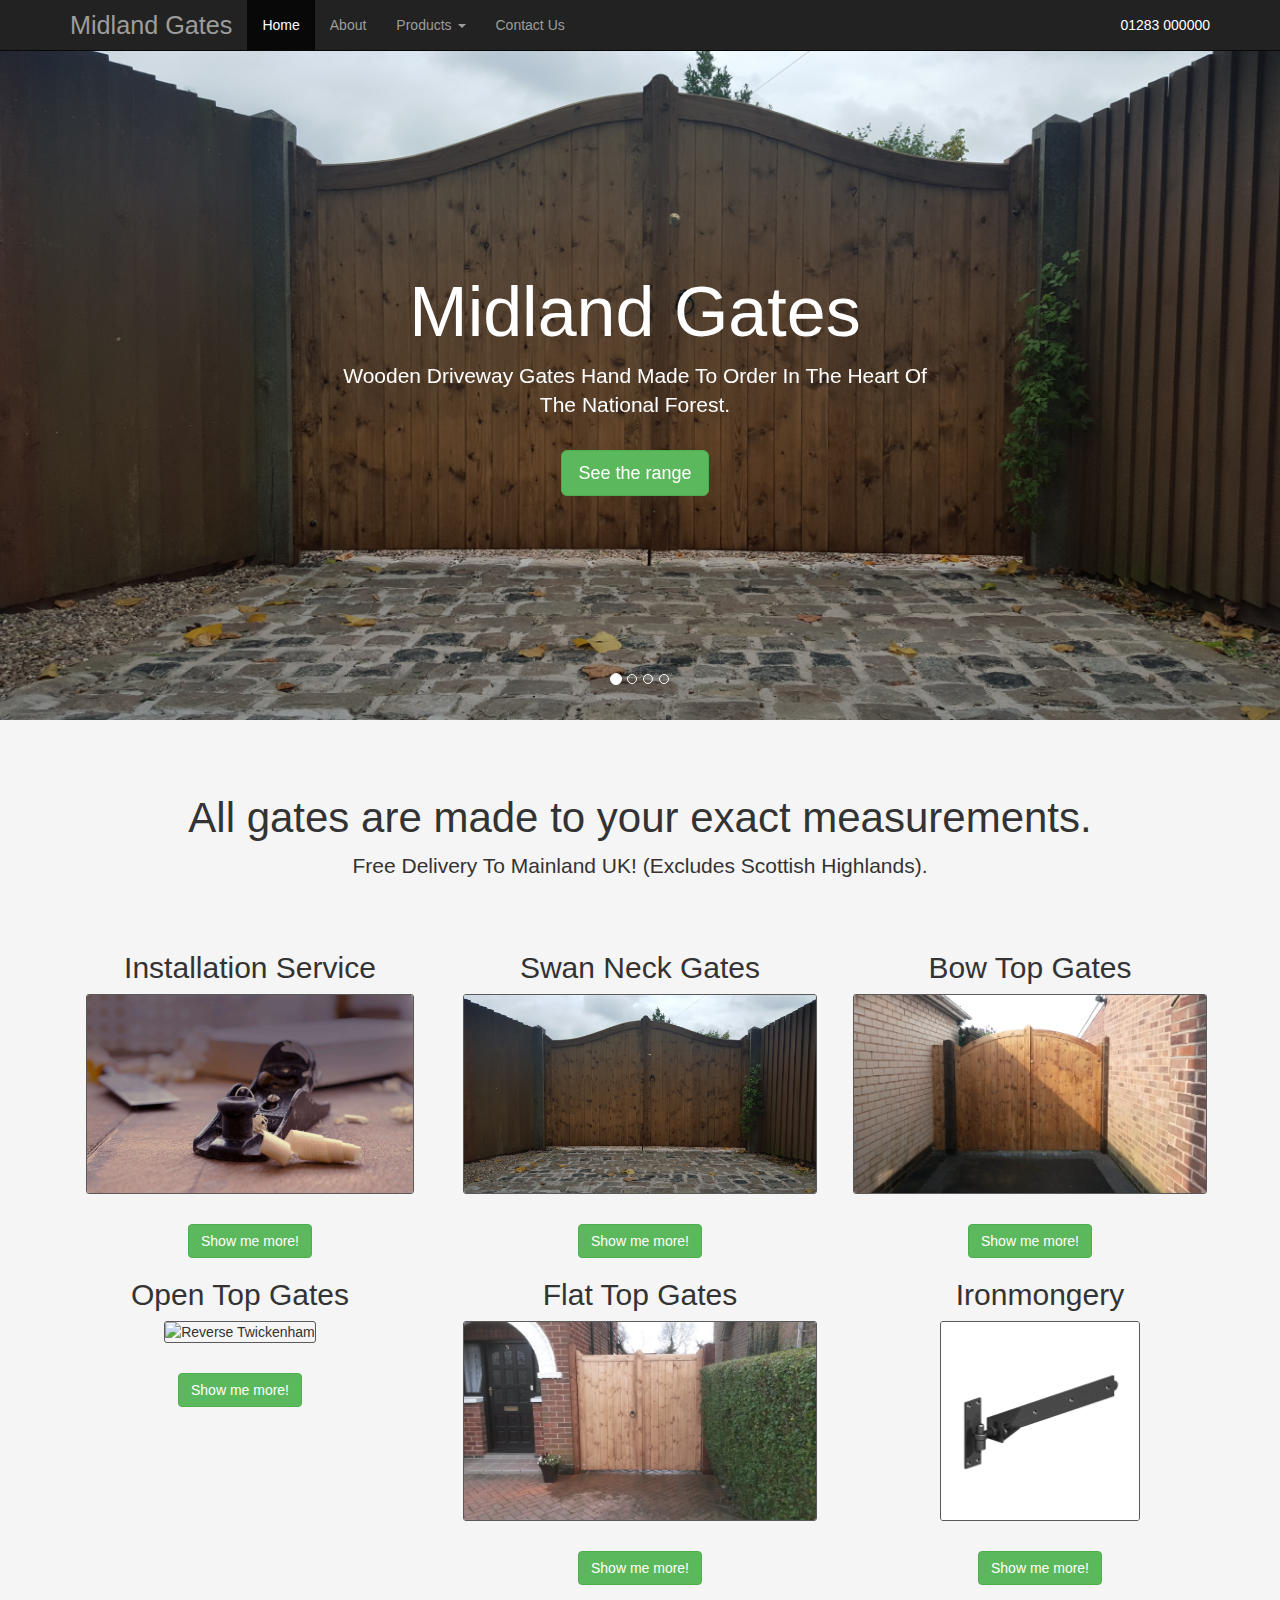
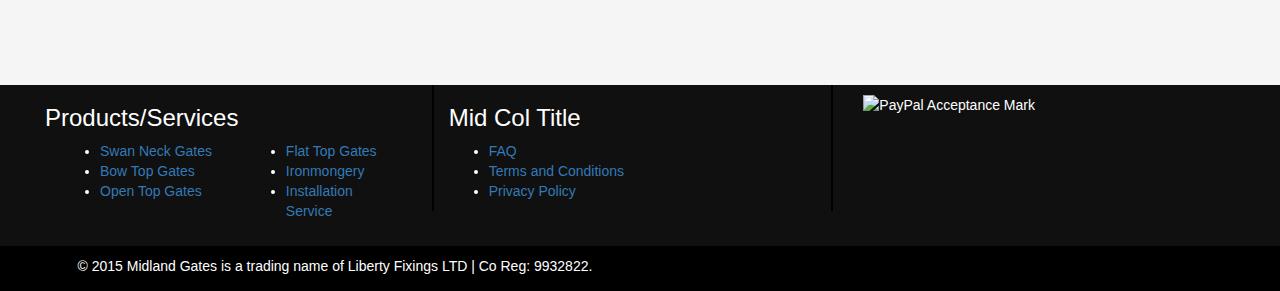
==== commit 0b77fa76: "c x" ====
--- a/index.html
+++ b/index.html
@@ -11,13 +11,12 @@
     <title>Midland Gates</title>
 
     <!-- Links -->
-    <link href="css/bootstrap.min.css" rel="stylesheet">
-    <link rel="stylesheet" type="text/css" href="css/styles.css">
+    <link href="css/bootstrap.min.css" rel="stylesheet">    
     <script src="https://ajax.googleapis.com/ajax/libs/jquery/1.11.3/jquery.min.js"></script>
     <script src="http://maxcdn.bootstrapcdn.com/bootstrap/3.3.5/js/bootstrap.min.js"></script>
-   
+    <link rel="stylesheet" type="text/css" href="css/styles.css">
 </head>
-<body> 
+<body data-navSetting="home"> 
     
     <!-- Nav-Bar Section  -->
     <section>
@@ -66,13 +65,17 @@
                 <div class="row" id="headerRow">
                     
                     <div class="col-md-6 col-md-offset-3" id="topRow">    
-                        <h1 class="headerContent" style="font-size: 500%">Midland Gates</h1>
-                        <p class="lead">Wooden Driveway Gates Hand Made To Order In The Heart Of The National Forest.</p>      
-                        <form class="marginTop">    
-                            <a data-link="#mainContent" class="btn btn-success btn-lg animatedScroll" role="button">See the range</a>
-                        </form>                        
-                    </div>
-                    
+                        <div id="homeText-1">
+                            <h1 class="headerContent">Midland Gates</h1>
+                            <p class="lead">Wooden Driveway Gates Hand Made To Order In The Heart Of The National Forest.</p>      
+                            <form class="marginTop">    
+                                <a data-link="#mainContent" class="btn btn-success btn-lg animatedScroll" role="button">See the range</a>
+                            </form>                        
+                        </div>
+                        <div id="homeText-2">
+                            <h2>Midland Gates</h2>
+                        </div>
+                    </div>                    
                 </div>         
         </div>
     </section>
--- a/css/styles.css
+++ b/css/styles.css
@@ -14,12 +14,12 @@
 }
 
 #topRow {
-  margin-top:100px;
+  margin-top: 100px;
   text-align:center;
 }
 
 #topRow h1{
-  font-size:300%
+  font-size:500%;
 }
 
 .bold{
@@ -121,16 +121,54 @@
     padding-left: 5%;
 }
 
+.headerContent {
+    font-size: 500%;
+}
+.centerDiv {
+    width:195px;
+    margin-right: auto;
+    margin-left: auto;
+}
+
+
 
 /*Media Queries*/
 @media screen and (min-width: 992px) {
     .rightFooterCol {
         text-align: right;
     }
+    .headerContent {
+    font-size: 300%;
+    }
+    #headerRow{
+        padding-top: 20px;
+    }
+    #homeText-1 {display: block;}
+    #homeText-2 {display: none;}
+    
 }
 
 @media screen and (max-width: 992px) {
     .rightFooterCol {
         text-align: left;
     }
+    #topRow {
+        margin-top: 50px;
+    }
+    #homeText-1 {display: block;}
+    #homeText-2 {display: none;}
 }
+
+@media screen and (max-width:675px){
+    .headerContent {
+        font-size: 100%;
+    }
+    #topRow {
+        margin-top: 20px;
+    }
+    #topContainer {
+        padding-top: 40px;
+    }
+    #homeText-1 {display: none;}
+    #homeText-2 {display: block;}
+}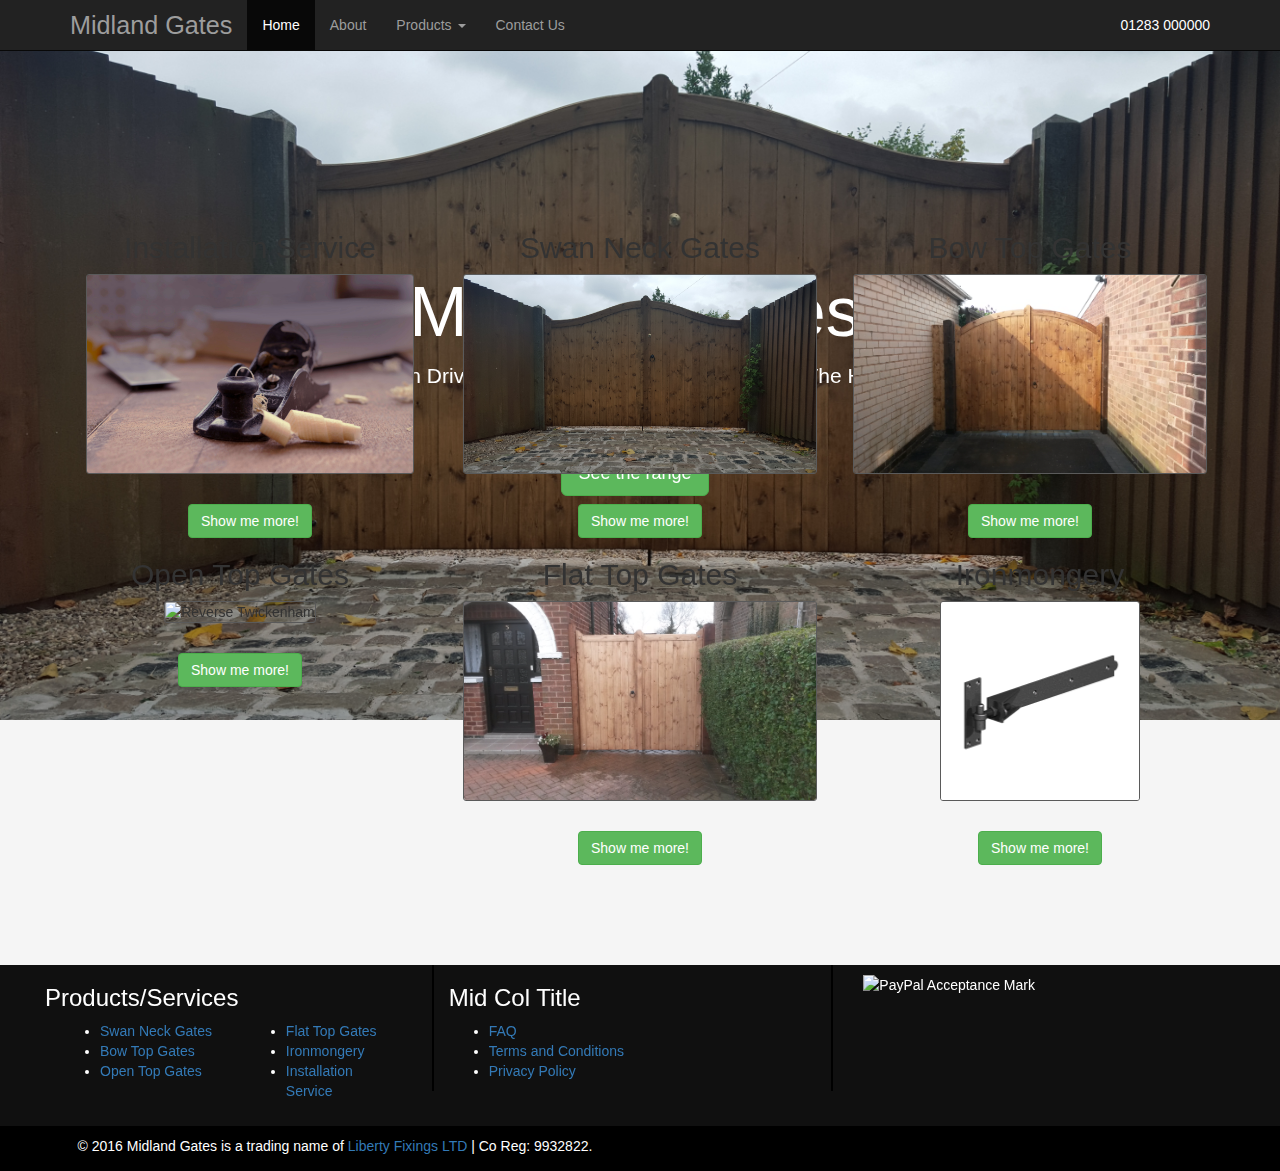
==== commit 64f63ba6: "n" ====
--- a/index.html
+++ b/index.html
@@ -25,7 +25,7 @@
     <!-- Header Slider Section -->
     <section>
     <!--    <div id="home"></div>-->
-        <div class="contentContainer" id="topContainer">
+        <div class="contentContainer" id="topContainer" style="position: fixed">
                 
                 <div class="" id="homeCarousel">
                     <div id="myCarousel" class="carousel slide" data-ride="carousel">
@@ -82,7 +82,7 @@
         
     <!-- Main Content Section -->
     <section>
-        <div class="container contentContainer" id="mainContent">
+        <div class="container contentContainer" id="mainContent" style="background-color: #f5f5f5">
             
             <div class="row" class="center">
                 <h1 class="center title">All gates are made to your exact measurements.</h1>
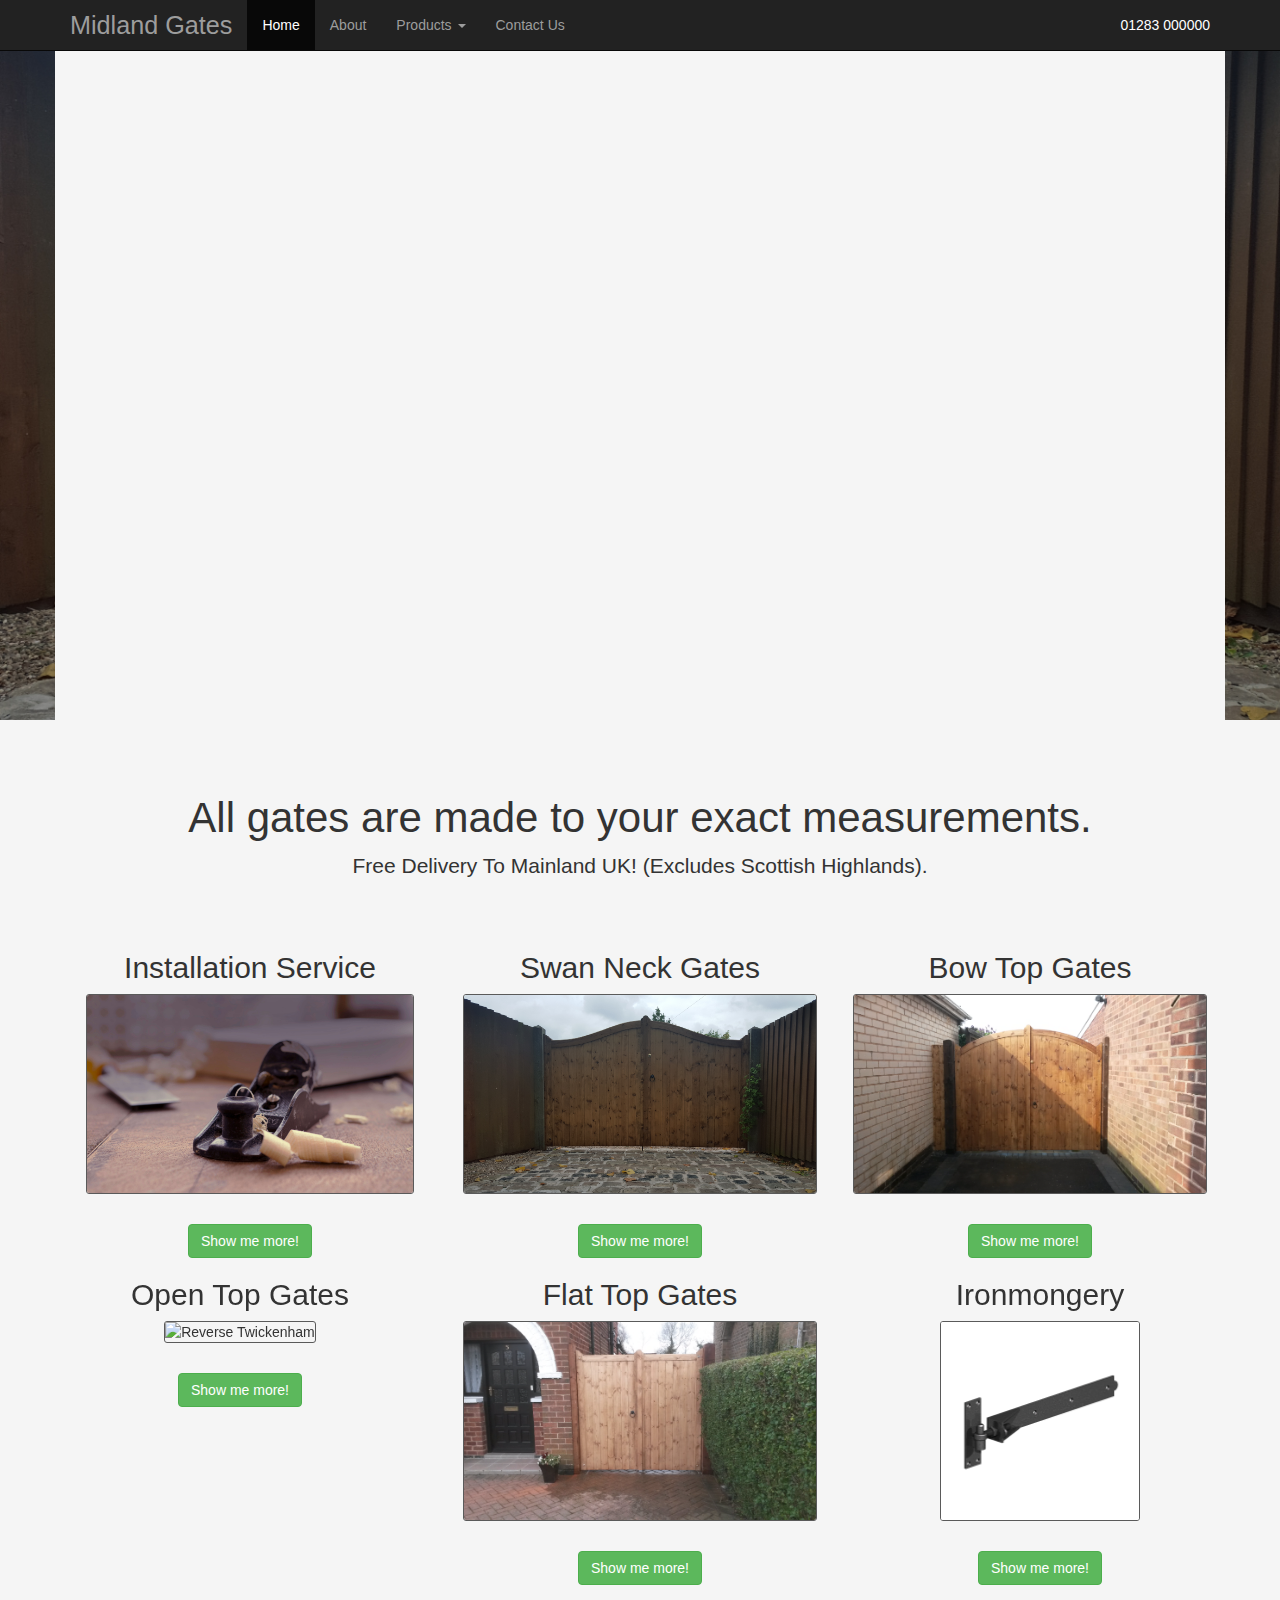
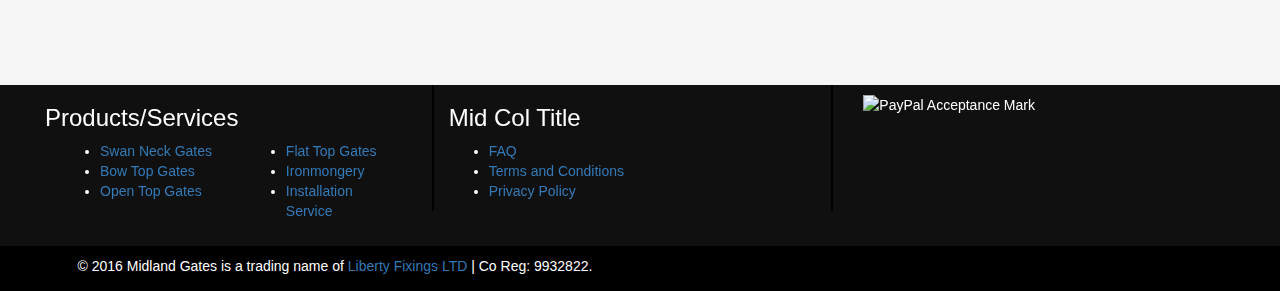
==== commit 52d8b6ac: "BROKEN PARRALAX" ====
--- a/index.html
+++ b/index.html
@@ -82,7 +82,7 @@
         
     <!-- Main Content Section -->
     <section>
-        <div class="container contentContainer" id="mainContent" style="background-color: #f5f5f5">
+        <div class="container contentContainer" id="mainContent">
             
             <div class="row" class="center">
                 <h1 class="center title">All gates are made to your exact measurements.</h1>
@@ -149,6 +149,7 @@
         <script src="js/bootstrap.min.js"></script>    
         <script src="js/homePageOnLoad.js"></script>
         <script src="js/linkscroll.js"></script>
+        <script src="js/parralax.js"></script>
     </section>
 
 </body>
--- a/css/styles.css
+++ b/css/styles.css
@@ -75,6 +75,12 @@
 }
 .textMargin{
   margin: 10px;
+}
+
+#mainContent  {
+    position: relative;
+    z-index: 10;
+    background-color: #f5f5f5;
 }
 
 #headerRow {
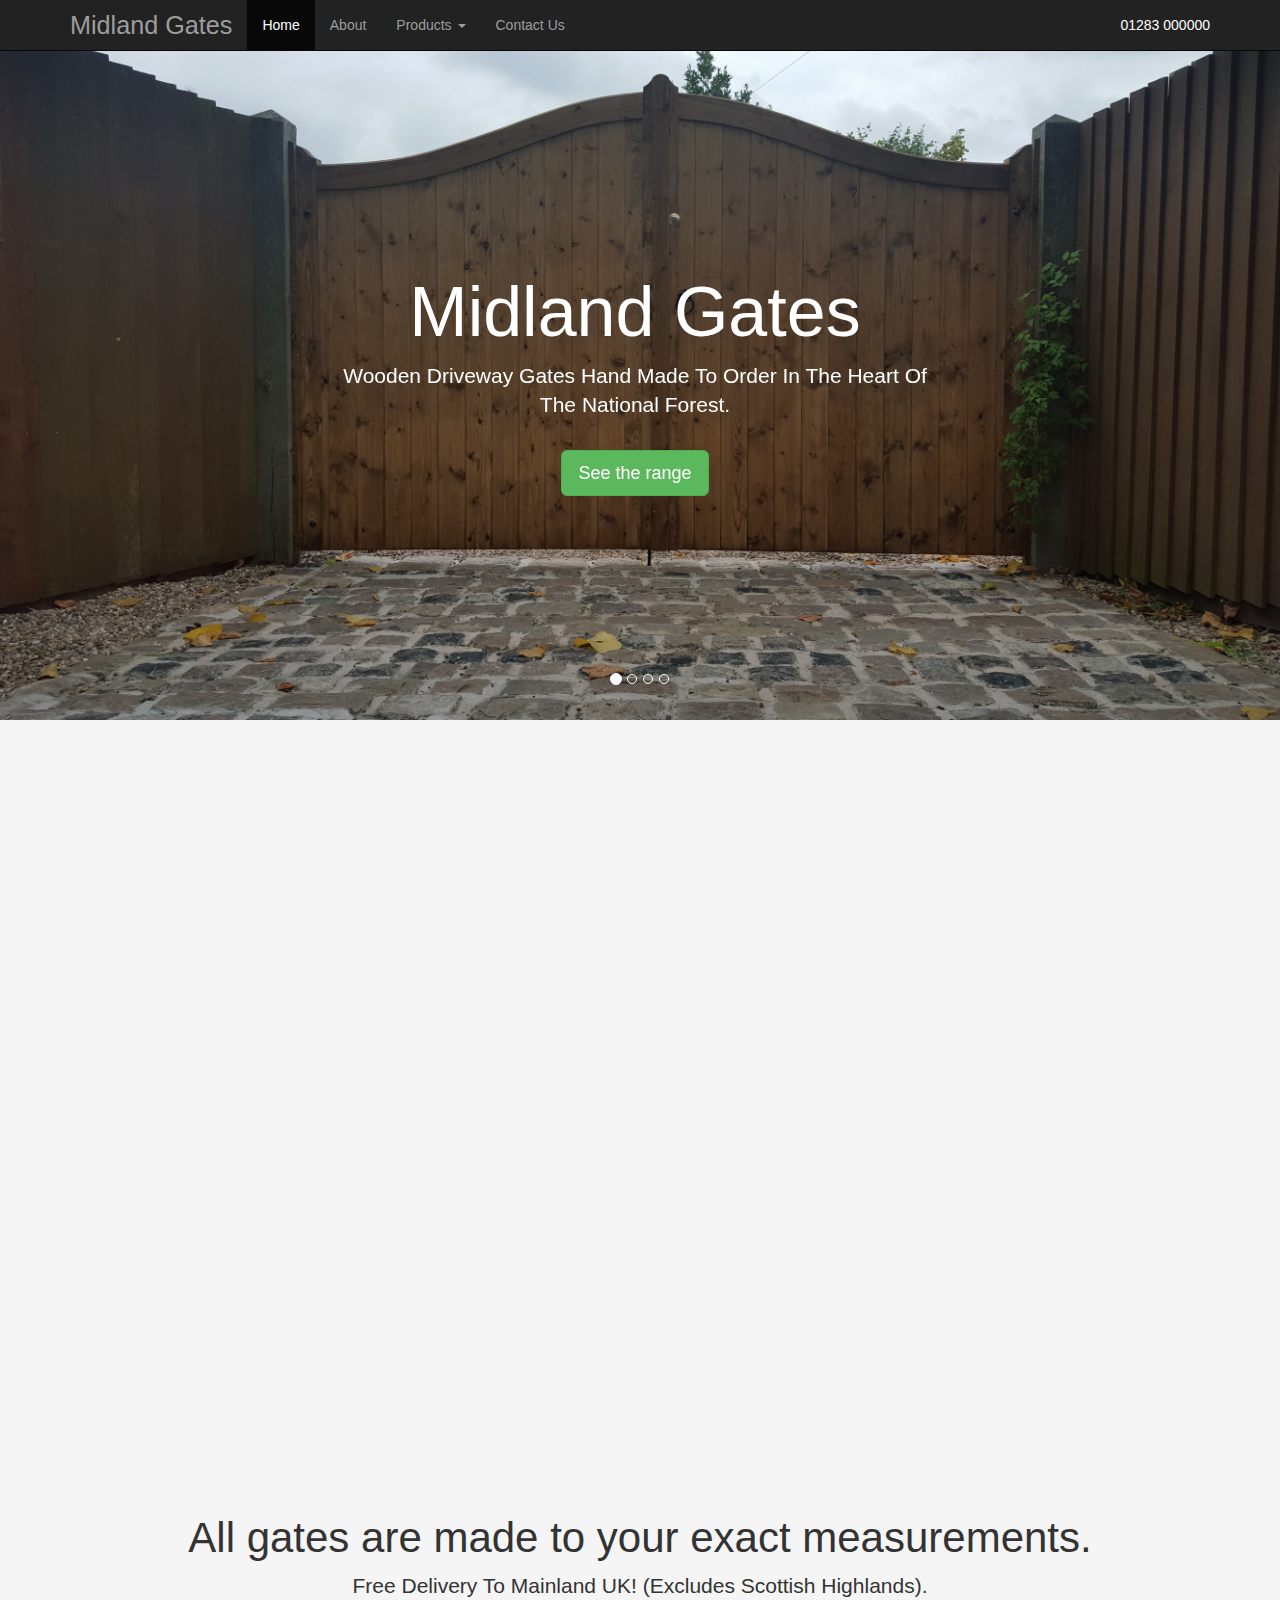
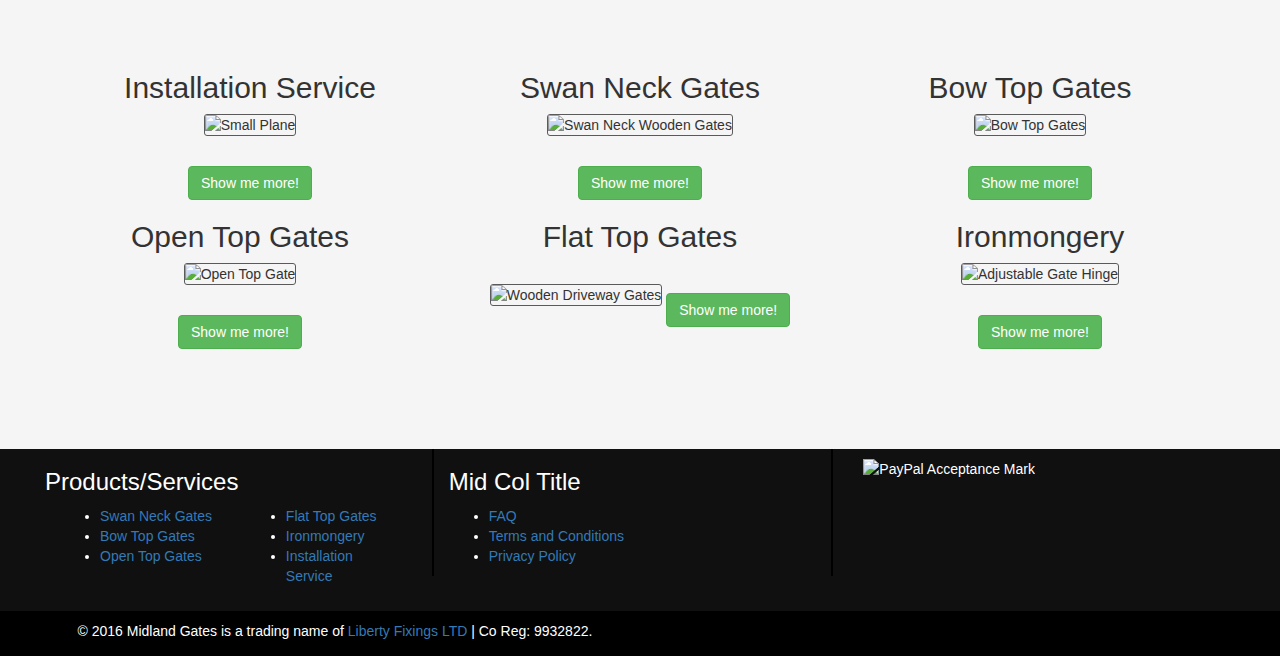
==== commit 39ba16e4: "Added meta tags and fixed spelling" ====
--- a/index.html
+++ b/index.html
@@ -5,16 +5,27 @@
     <meta charset="utf-8">
     <meta http-equiv="X-UA-Compatible" content="IE=edge">
     <meta name="viewport" content="width=device-width, initial-scale=1">
-    <meta name="description" content="">
+    <meta name="description" content="Range of Handmade Wooden Driveway Gates. Made From Redwood and Manufactured To Almost Any Height Or Width. Free UK Delivery*">
+    <meta name="keywords" content="entrance gates, drive way gates, estate gates, wooden driveway gates, driveway gates, timber driveway gates, drive gate, handmade gate, wooden gates, double front gate, swan neck gates, double gates">
     <meta name="author" content="">
     <link rel="icon" href="../../favicon.ico">
-    <title>Midland Gates</title>
+    <title>Midland Gates | Wooden Driveway Gates</title>
 
     <!-- Links -->
     <link href="css/bootstrap.min.css" rel="stylesheet">    
     <script src="https://ajax.googleapis.com/ajax/libs/jquery/1.11.3/jquery.min.js"></script>
     <script src="http://maxcdn.bootstrapcdn.com/bootstrap/3.3.5/js/bootstrap.min.js"></script>
+    <link rel="stylesheet" type="text/css" href="css/normalize.css">
     <link rel="stylesheet" type="text/css" href="css/styles.css">
+    <script>
+    (function(i,s,o,g,r,a,m){i['GoogleAnalyticsObject']=r;i[r]=i[r]||function(){
+    (i[r].q=i[r].q||[]).push(arguments)},i[r].l=1*new Date();a=s.createElement(o),
+    m=s.getElementsByTagName(o)[0];a.async=1;a.src=g;m.parentNode.insertBefore(a,m)
+    })(window,document,'script','//www.google-analytics.com/analytics.js','ga');
+
+    ga('create', 'UA-71923058-1', 'auto');
+    ga('send', 'pageview');
+    </script>
 </head>
 <body data-navSetting="home"> 
     
@@ -25,7 +36,7 @@
     <!-- Header Slider Section -->
     <section>
     <!--    <div id="home"></div>-->
-        <div class="contentContainer" id="topContainer" style="position: fixed">
+        <div class="contentContainer" id="topContainer">
                 
                 <div class="" id="homeCarousel">
                     <div id="myCarousel" class="carousel slide" data-ride="carousel">
@@ -40,19 +51,19 @@
                         <!-- Wrapper for slides -->
                         <div class="carousel-inner" role="listbox">
                             <div class="item active">
-                                <img class="caroIMG" src="images/s2.jpg" alt="Chania">
+                                <img class="caroIMG" src="images/s2.jpg" alt="Swan Neck Gates">
                             </div>
                             
                             <div class="item">
-                                <img class="caroIMG" src="images/s1.JPG" alt="Chania">
+                                <img class="caroIMG" src="images/s1.JPG" alt="Handmade Driveway Gates">
                             </div>
                             
                             <div class="item">
-                                <img class="caroIMG" src="images/sp1.jpg" alt="Flower">
+                                <img class="caroIMG" src="images/sp1.jpg" alt="Open Top Gates">
                             </div>
                             
                             <div class="item">
-                                <img class="caroIMG" src="images/bt1.jpg" alt="Flower">
+                                <img class="caroIMG" src="images/bt1.jpg" alt="Bow Top Wooden Gate">
                             </div>
                         </div>
                         
@@ -69,7 +80,7 @@
                             <h1 class="headerContent">Midland Gates</h1>
                             <p class="lead">Wooden Driveway Gates Hand Made To Order In The Heart Of The National Forest.</p>      
                             <form class="marginTop">    
-                                <a data-link="#mainContent" class="btn btn-success btn-lg animatedScroll" role="button">See the range</a>
+                                <a data-link="#wrappingContent" class="btn btn-success btn-lg animatedScroll" role="button">See the range</a>
                             </form>                        
                         </div>
                         <div id="homeText-2">
@@ -82,6 +93,7 @@
         
     <!-- Main Content Section -->
     <section>
+        <div id="wrappingContent">
         <div class="container contentContainer" id="mainContent">
             
             <div class="row" class="center">
@@ -93,21 +105,21 @@
                 
                 <div class="col-md-4">      
                     <h2>Installation Service</h2>
-                    <img class="imgClass" src="images/plane.jpg" alt="Reverse Twickenham">
+                    <img class="imgClass" src="images/planeSmall.jpg" alt="Small Plane">
                     <br />
                     <a href="installation.html" class="btn btn-success marginTop" role="button">Show me more!</a>
                 </div>
                 
                 <div class="col-md-4">      
                     <h2>Swan Neck Gates</h2>
-                    <img class="imgClass" src="images/s2.jpg" alt="Swan Neck Gates">
+                    <img class="imgClass" src="images/s2Small.jpg" alt="Swan Neck Wooden Gates">
                     <br />
                     <a href="swan-neck-gates.html" class="btn btn-success marginTop" role="button">Show me more!</a>
                 </div>
                 
                 <div class="col-md-4">      
                     <h2>Bow Top Gates</h2>
-                    <img class="imgClass" src="images/bt1.jpg" alt="Swan Neck Gates">
+                    <img class="imgClass" src="images/bt1Small.jpg" alt="Bow Top Gates">
                     <br />
                     <a href="bow-top-gates.html" class="btn btn-success marginTop" role="button">Show me more!</a>
                 </div>
@@ -115,19 +127,19 @@
                 <div class="row marginBottom center">
                     <div class="col-md-4">      
                         <h2>Open Top Gates</h2>
-                        <img class="imgClass" src="images/sp1.jpg" alt="Reverse Twickenham">
+                        <img class="imgClass" src="images/sp1Small.jpg" alt="Open Top Gate">
                         <br />
                         <a href="open-top-gates.html" class="btn btn-success marginTop" role="button">Show me more!</a>
                     </div>
                     <div class="col-md-4">      
                         <h2>Flat Top Gates</h2>
-                        <img class="imgClass" src="images/ft1.jpg" alt="Swan Neck Gates">
+                        <img class="imgClass" src="images/ft1Small.jpg" alt="Wooden Driveway Gates">
                         <a href="wooden-driveway-gates.html" class="btn btn-success marginTop" role="button">Show me more!</a>
                         <br />
                     </div>
                     <div class="col-md-4">      
                         <h2>Ironmongery</h2>
-                        <img class="imgClass" src="images/hinge1.jpg" alt="Swan Neck Gates">
+                        <img class="imgClass" src="images/hinge1Small.jpg" alt="Adjustable Gate Hinge">
                         <br />        
                         <a href="ironmongery.html" class="btn btn-success marginTop" role="button">Show me more!</a>
                     </div>      
@@ -136,13 +148,14 @@
             </div>    
             
         </div>
+        </div>
+            
     </section>
     
     <!-- Footer Section -->
     <section>
         <script src="js/footerTemplate.js"></script> 
     </section>
-    
     <!-- Script Links --> 
     <section>
         <script src="https://ajax.googleapis.com/ajax/libs/jquery/1.11.3/jquery.min.js"></script>
